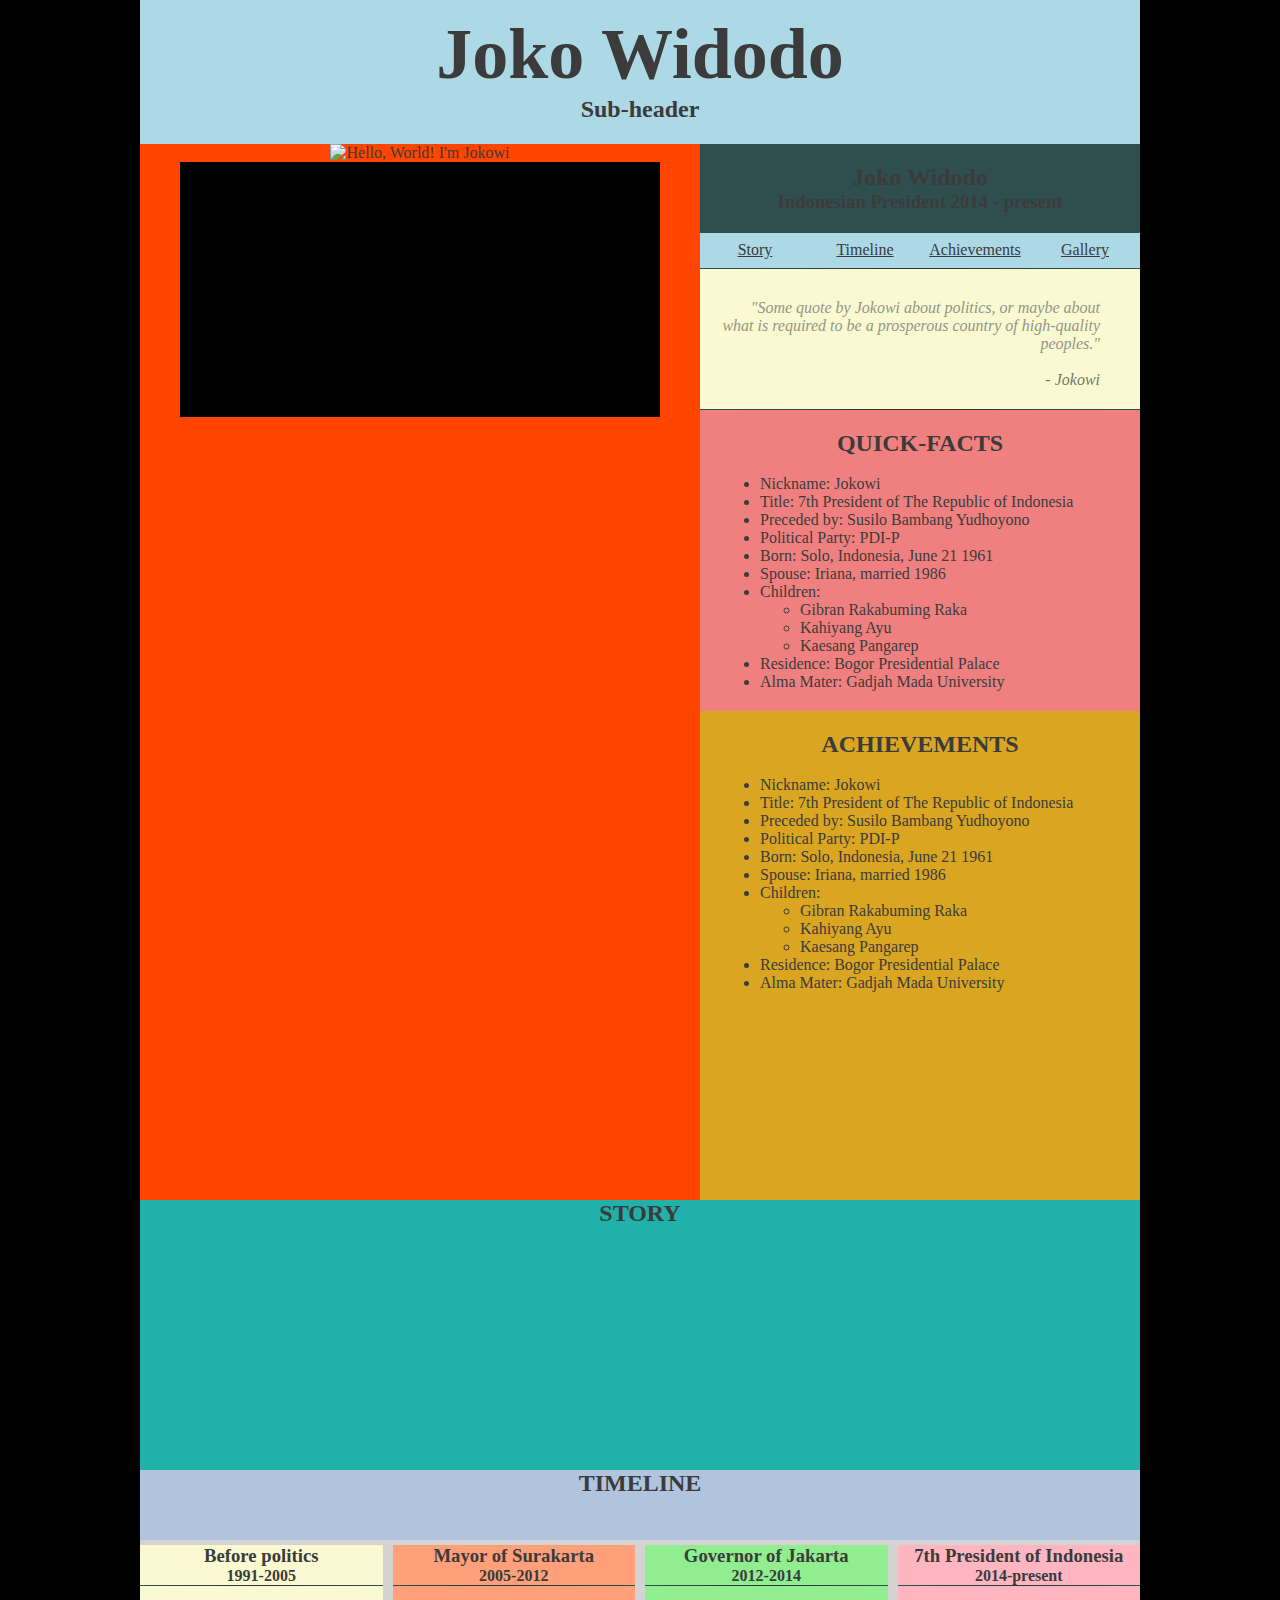
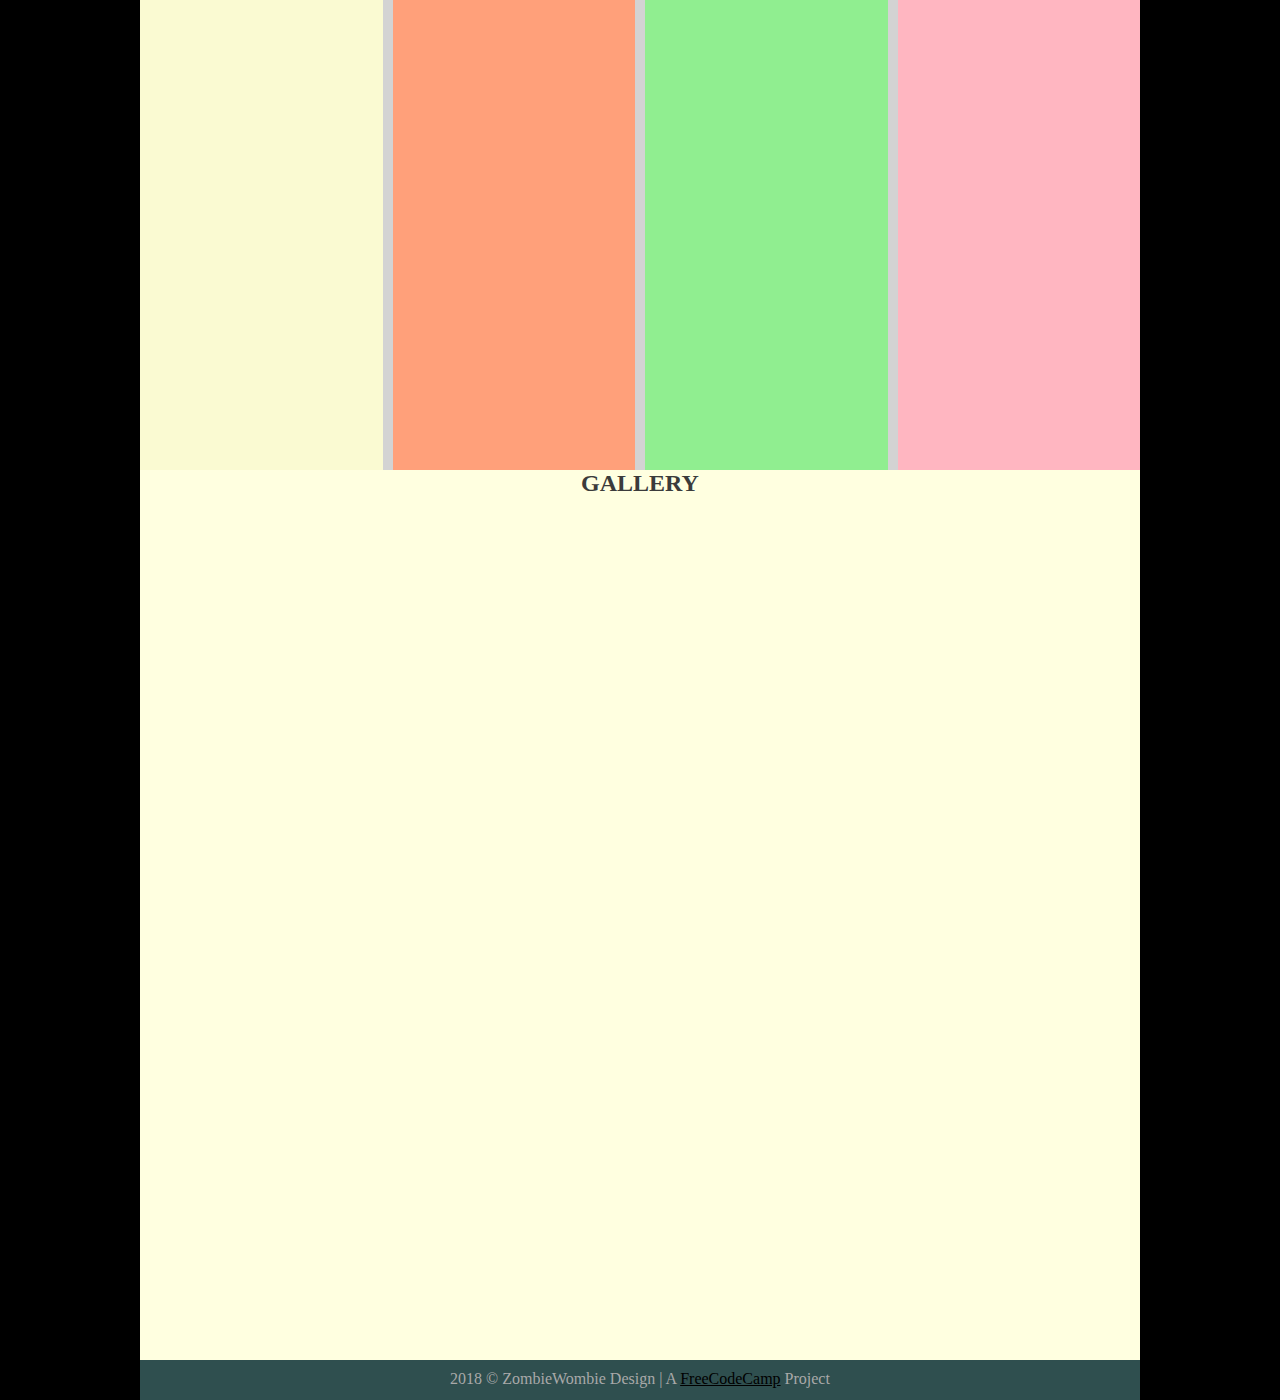
==== Online Courses - Projects/FCC/Responsive Web Design Projects/Project 1v2/index.html @ b4627dd1 "still can't get img to be responsive" ====
<!DOCTYPE html>
<html lang="en">
<head>
	<meta charset="utf-8" />
    <!--<meta http-equiv="X-UA-Compatible" content="IE=edge">-->
    <title>Joko Widodo - Tribute Page</title>
    <meta name="viewport" content="width=device-width, initial-scale=1">
    <link rel="stylesheet" type="text/css" media="screen" href="style.css" />

    <!--This code autorefreshes page-->
    <meta http-equiv="refresh" content="5">
    <!--delete/comment code before publishing-->

</head>
<body>
    <div class="pagewrapper">
		<section class="pagetop">
			<header>
				<h1 class="center">Joko Widodo</h1>
				<h2 class="center">Sub-header</h2>
			</header>
			<div class="portrait-block">
				<div class="imgdiv">
					
					<img id="image" src="https://timedotcom.files.wordpress.com/2000/04/joko-widodo-time-100-2015-leaders.jpg?quality=85&w=814" title="Hello, World! I'm Jokowi">
					
					<!-- or alternate image: 

					<img id="image" src="https://timedotcom.files.wordpress.com/2014/10/hk_z1500_jokocvr.jpg?quality=85" title="Hello, World, I'm Jokowi" width="550px">-->
				</div>
				<div class="imgcaption">
				</div>
			</div>
			<aside>
				<div class="sidebar-title">
					<h2 class="center">Joko Widodo</h2>
					<h3 class="center">Indonesian President 2014 - present</h3>
				</div>
				<nav>
					<div class="navbutton"><a href="#story">Story</a></div>
					<div class="navbutton"><a href="#timeline">Timeline</a></div>
					<div class="navbutton"><a href="#achievements">Achievements</a></div>
					<div class="navbutton"><a href="#gallery">Gallery</a></div>
				</nav>
				<div class="quote">
					<hr class="style-one">
                	<blockquote>"Some quote by Jokowi about politics, or maybe about what is required to be a prosperous country of high-quality peoples."<br><br><p>- Jokowi</p> 
                	</blockquote>
                	<hr class="style-one">
				</div>
				<div id="quick-facts">
					<h2 class="center">QUICK-FACTS</h2><br>
					<ul>
						<li>Nickname: Jokowi</li>
						<li>Title: 7th President of The Republic of Indonesia</li>
						<li>Preceded by: Susilo Bambang Yudhoyono</li>
						<li>Political Party: PDI-P</li>
						<li>Born: Solo, Indonesia, June 21 1961</li>
						<li>Spouse: Iriana, married 1986</li>
						<li>Children: 
							<ul>
								<li>Gibran Rakabuming Raka</li>
								<li>Kahiyang Ayu</li>
								<li>Kaesang Pangarep</li>
							</ul></li>
						<li>Residence: Bogor Presidential Palace</li>
						<li>Alma Mater: Gadjah Mada University</li>
					</ul>
				</div>
				<div class="achievements" id="achievements">
					<h2 class="center">ACHIEVEMENTS</h2><br>
					<ul>
						<li>Nickname: Jokowi</li>
						<li>Title: 7th President of The Republic of Indonesia</li>
						<li>Preceded by: Susilo Bambang Yudhoyono</li>
						<li>Political Party: PDI-P</li>
						<li>Born: Solo, Indonesia, June 21 1961</li>
						<li>Spouse: Iriana, married 1986</li>
						<li>Children: 
							<ul>
								<li>Gibran Rakabuming Raka</li>
								<li>Kahiyang Ayu</li>
								<li>Kaesang Pangarep</li>
							</ul></li>
						<li>Residence: Bogor Presidential Palace</li>
						<li>Alma Mater: Gadjah Mada University</li>
				</div>
			</aside>
		</section>
		<section class="pagebottom">
			<article id="story" class="story">
				<h2 class="center">STORY</h2>
				<h3></h3>
			</article>
			<div class="timelineblock" id="timeline">
				<div class="timeline-head">
					<h2 class="center">TIMELINE</h2>
				</div>
				<div class="timeline-column" id="timeline1">
					<h3 class="center">Before politics</h3>
					<h4 class="center">1991-2005</h4>
					<hr class="style-one">
				</div>
				<div class="timeline-column" id="timeline2">
					<h3 class="center">Mayor of Surakarta</h3>
					<h4 class="center">2005-2012</h4>
					<hr class="style-one">
				</div>
				<div class="timeline-column" id="timeline3">
					<h3 class="center">Governor of Jakarta</h3>
					<h4 class="center">2012-2014</h4>
					<hr class="style-one">
				</div>
				<div class="timeline-column" id="timeline4">
					<h3 class="center">7th President of Indonesia</h3>
					<h4 class="center">2014-present</h4>
					<hr class="style-one">
				</div>
			</div>
			<article id="gallery">
				<H2 class="center">GALLERY</H2>
			</article>
			<footer>
                <span id="footer">2018 &copy ZombieWombie Design | A <a href="https://www.freecodecamp.org/" target="_blank">FreeCodeCamp</a> Project</span>
			</footer>
		</section>
    </div>  
</body>
</html>
---- Online Courses - Projects/FCC/Responsive Web Design Projects/Project 1v2/style.css ----
* {
    margin: 0px;    
    color: rgb(59, 59, 59);
    box-sizing: border-box;
}
body {
    background-color: black;
    padding: 0px;
	display: flex;
	justify-content: center;
	align-items: stretch;
	align-content: stretch;
	flex-wrap: wrap;
}
.pagewrapper {
	background-color: lightsteelblue;
	width: 1000px;
	height: 3000px;
	display: flex;
	flex-direction: column;
	flex-wrap: wrap;
	align-items: stretch;
	align-content: stretch;
	justify-content: space-between;
}
.pagetop {
	background-color: lightgray;
	width: 100%;
	height: 1000px;
	order: 1;
	flex: 1 1 30%;
	display: grid;
	grid-template-columns: 3fr 2fr;
	grid-template-rows: 12% auto;
	grid-template-areas: 
		"header header"
		"portrait aside";		
}
header {
	background-color: lightblue;
	grid-area: header;
	text-align: center;
	padding: 13px;
}
.portrait-block {
	background-color: orangered;
	grid-area: portrait;
	display: flex;
	flex-direction: column;
	justify-content: flex-start;
	align-items: center;
}
.imgdiv img {
	margin: 0px auto;
	height: auto;
	max-width: 480px;
	display: block;
}
.imgcaption {
	background-color: black;
	width: 480px;
	height: 255px;
}
/*ASIDE*/
aside {
	background-color: darkslateblue;
	grid-area: aside;
	display: flex;
	flex-direction: column;
	justify-content: flex-start;
	align-items: center;
}
.sidebar-title {
	background-color: darkslategray;
	order: 1;
	flex: 1 1 1%;
	width: 100%;
	text-align: center;
	padding: 20px;
}
nav {
	background-color: lightslategray;
	order: 2;
	flex: auto 1 1px;
	width: 100%;
	display: flex;
	align-items: center;
	justify-content: space-evenly;
}
.navbutton {
	background-color: lightblue;
	width: 110px;
	height: 35px;
	padding: 8px;
	text-align: center;
}
.quote {
	background-color: lightgoldenrodyellow;
	order: 3;
	flex: 1 1 10%;
	width: 100%;
}
hr.style-one {
  border: 0;
  height: 1px;
  background: #333;
  background-image: -webkit-linear-gradient(
    left,
    darkslategray,
    #333,
    darkslategray
  );
  background-image: -moz-linear-gradient(
    left,
    darkslategray,
    #333,
    darkslategray
  );
  background-image: -ms-linear-gradient(
    left,
    darkslategray,
    #333,
    darkslategray
  );
  background-image: -o-linear-gradient(
    left,
    darkslategray,
    #333,
    darkslategray
  );
}
blockquote {
	font-style: italic;
  	color: dimgray;
  	border-left: 0px solid darkslategray;
  	quotes: "\201C""\201D""\2018""\2019";
  	text-align: right;
  	opacity: 0.7;
	padding: 30px 40px 20px 20px
}
#quick-facts {
	background-color: lightcoral;
	order: 4;
	flex: 1 1 20%;
	width: 100%;
	padding: 20px;
}
#achievements {
	background-color: goldenrod;
	order: 5;
	flex: 1 1 60%;
	width: 100%;
	padding: 20px;
}

/* BOTTOM HALF OF PAGE*/

/* IF CONTAINER IS FLEX 
.pagebottom {
	background-color: transparent;
	width: 100%;
	order: 2;
	flex: 1 1 50%;
	display: flex;
	flex-direction: column;
	flex-wrap: wrap;
	align-items: stretch;
	align-content: stretch;
	justify-content: space-between;
}
*/

/* IF CONTAINER IS GRID */

.pagebottom {
	background-color: lightyellow;
	width: 100%;
	order: 2;
	flex: 1 1 50%;
	display: grid;
	grid-template-columns: 1fr;
	grid-template-rows: 15% 600px auto 40px;
	justify-content: stretch;
	align-content: stretch;
}

article.story {
	background-color: lightseagreen;

}
.timelineblock {
	background-color: lightgray;
	display: grid;
	grid-template-columns: 1fr 1fr 1fr 1fr;
	grid-template-rows: 70px 4fr;
	grid-template-areas: 
		"head head head head"
		"column column column column";
	grid-gap: 5px 10px;
	justify-content: space-evenly;

}
.timeline-head {
	grid-area: head;
	background-color: lightsteelblue;
}
.timeline-column {
	overflow: scroll;
	display: flex;
	flex-direction: column;
	justify-content: flex-start;
	align-content: center;
}
#timeline1 {
	background-color: lightgoldenrodyellow;
}
#timeline2 {
	background-color: lightsalmon;
}
#timeline3 {
	background-color: lightgreen;
}
#timeline4 {
	background-color: lightpink;
}
#gallery {
	background-color: transparent;
}
footer {
    width: 100%;
    background-color: darkslategray;
	text-align: center;
	padding: 10px;
}
#footer {
	color: darkgray;
}
footer a {
	color: black;
}
.center {
	text-align: center;
	font-weight: bold;
}
h1 {
	font-size: 72px;
}
ul {
}
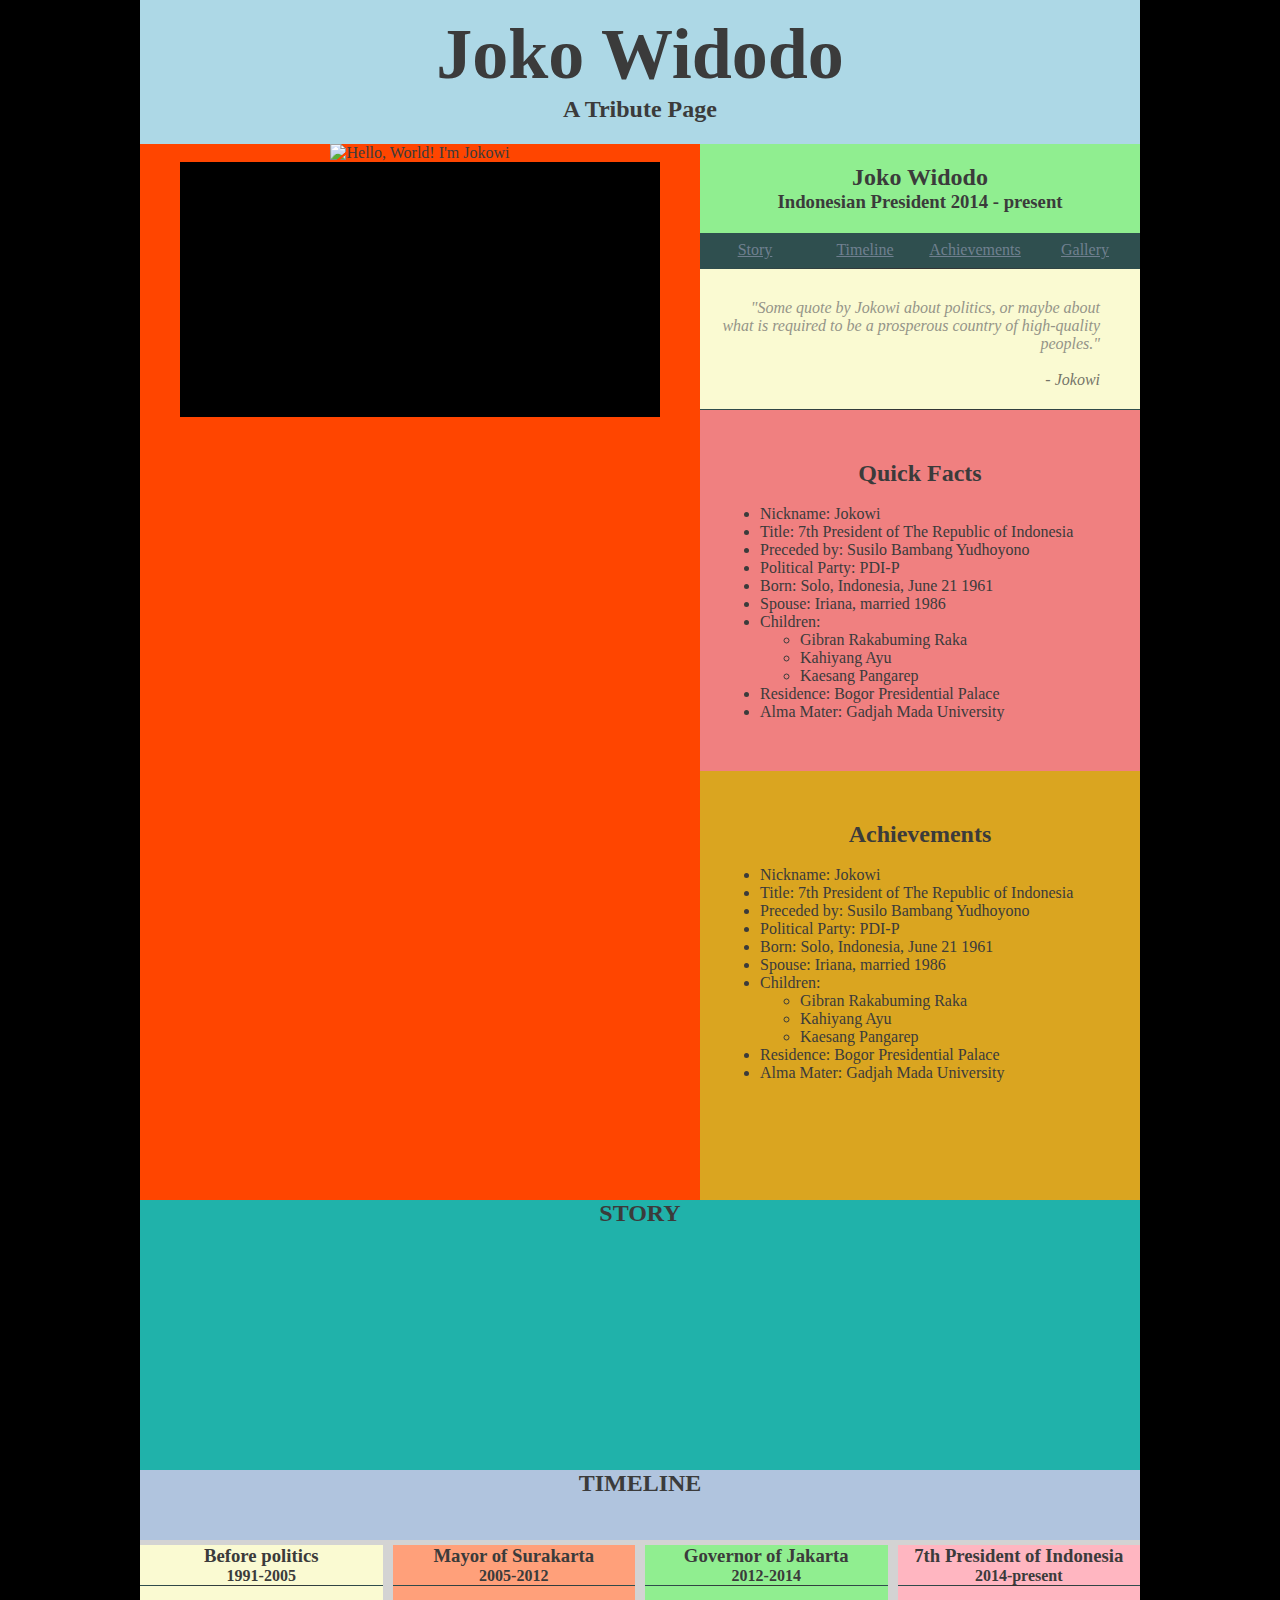
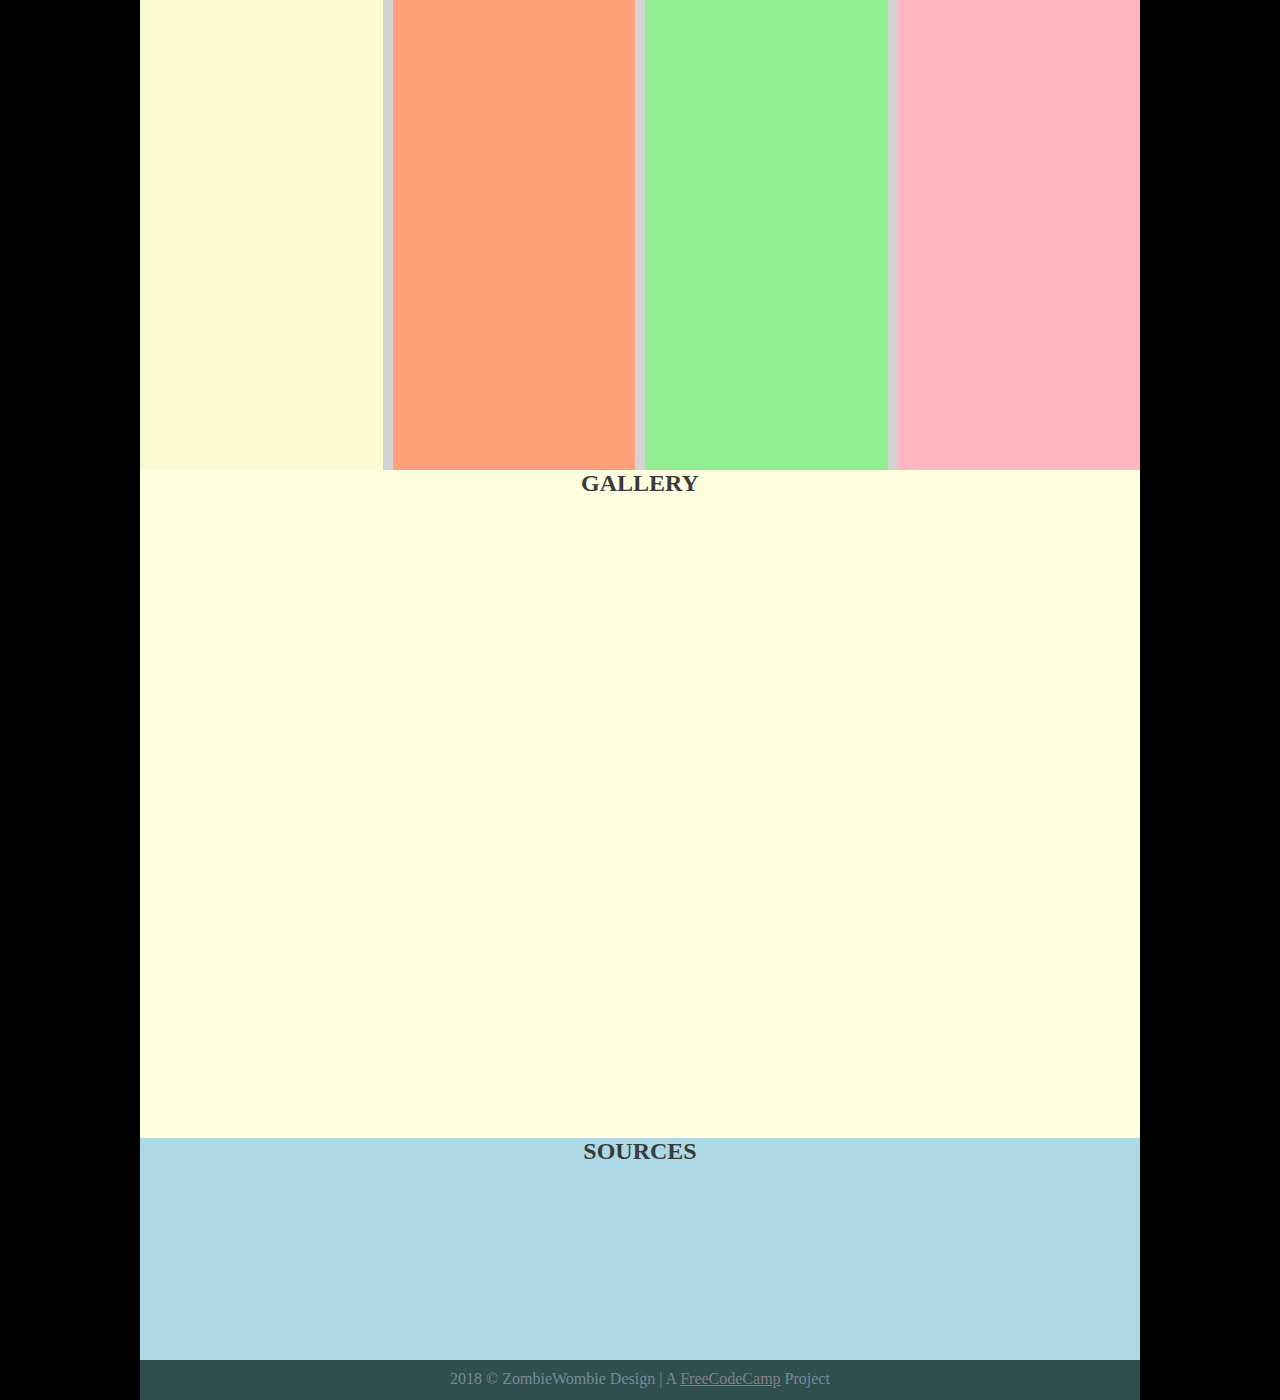
==== commit eb4dc02e: "created .sidebar-blocks class to streamline style codes for ind. blocks" ====
--- a/Online Courses - Projects/FCC/Responsive Web Design Projects/Project 1v2/index.html
+++ b/Online Courses - Projects/FCC/Responsive Web Design Projects/Project 1v2/index.html
@@ -17,7 +17,7 @@
 		<section class="pagetop">
 			<header>
 				<h1 class="center">Joko Widodo</h1>
-				<h2 class="center">Sub-header</h2>
+				<h2 class="center">A Tribute Page</h2>
 			</header>
 			<div class="portrait-block">
 				<div class="imgdiv">
@@ -32,24 +32,24 @@
 				</div>
 			</div>
 			<aside>
-				<div class="sidebar-title">
+				<div class="sidebar-title sidebar-blocks">
 					<h2 class="center">Joko Widodo</h2>
 					<h3 class="center">Indonesian President 2014 - present</h3>
 				</div>
-				<nav>
+				<nav class="sidebar-blocks">
 					<div class="navbutton"><a href="#story">Story</a></div>
 					<div class="navbutton"><a href="#timeline">Timeline</a></div>
 					<div class="navbutton"><a href="#achievements">Achievements</a></div>
 					<div class="navbutton"><a href="#gallery">Gallery</a></div>
 				</nav>
-				<div class="quote">
+				<div class="quote sidebar-blocks">
 					<hr class="style-one">
                 	<blockquote>"Some quote by Jokowi about politics, or maybe about what is required to be a prosperous country of high-quality peoples."<br><br><p>- Jokowi</p> 
                 	</blockquote>
                 	<hr class="style-one">
 				</div>
-				<div id="quick-facts">
-					<h2 class="center">QUICK-FACTS</h2><br>
+				<div id="quick-facts" class="sidebar-blocks">
+					<h2 class="center">Quick Facts</h2><br>
 					<ul>
 						<li>Nickname: Jokowi</li>
 						<li>Title: 7th President of The Republic of Indonesia</li>
@@ -67,8 +67,8 @@
 						<li>Alma Mater: Gadjah Mada University</li>
 					</ul>
 				</div>
-				<div class="achievements" id="achievements">
-					<h2 class="center">ACHIEVEMENTS</h2><br>
+				<div class="sidebar-blocks" id="achievements">
+					<h2 class="center">Achievements</h2><br>
 					<ul>
 						<li>Nickname: Jokowi</li>
 						<li>Title: 7th President of The Republic of Indonesia</li>
@@ -118,8 +118,11 @@
 				</div>
 			</div>
 			<article id="gallery">
-				<H2 class="center">GALLERY</H2>
+				<h2 class="center">GALLERY</h2>
 			</article>
+			<div class="sources">
+				<h2 class="center">SOURCES</h2>
+			</div>
 			<footer>
                 <span id="footer">2018 &copy ZombieWombie Design | A <a href="https://www.freecodecamp.org/" target="_blank">FreeCodeCamp</a> Project</span>
 			</footer>
--- a/Online Courses - Projects/FCC/Responsive Web Design Projects/Project 1v2/style.css
+++ b/Online Courses - Projects/FCC/Responsive Web Design Projects/Project 1v2/style.css
@@ -11,6 +11,7 @@
 	align-items: stretch;
 	align-content: stretch;
 	flex-wrap: wrap;
+	font-family: Georgia, 'Times New Roman', Helvetica;
 }
 .pagewrapper {
 	background-color: lightsteelblue;
@@ -71,34 +72,42 @@
 	align-items: center;
 }
 .sidebar-title {
-	background-color: darkslategray;
+	background-color: lightgreen;
 	order: 1;
 	flex: 1 1 1%;
 	width: 100%;
 	text-align: center;
 	padding: 20px;
+}
+.sidebar-blocks {
+	width: 100%;
+	justify-self: stretch;
 }
 nav {
 	background-color: lightslategray;
 	order: 2;
 	flex: auto 1 1px;
-	width: 100%;
+
 	display: flex;
 	align-items: center;
 	justify-content: space-evenly;
 }
 .navbutton {
-	background-color: lightblue;
+	background-color: darkslategray;
 	width: 110px;
 	height: 35px;
 	padding: 8px;
 	text-align: center;
+	
+}
+nav a {
+	color: slategray;
+	font-family: ;
 }
 .quote {
 	background-color: lightgoldenrodyellow;
 	order: 3;
 	flex: 1 1 10%;
-	width: 100%;
 }
 hr.style-one {
   border: 0;
@@ -141,16 +150,16 @@
 #quick-facts {
 	background-color: lightcoral;
 	order: 4;
-	flex: 1 1 20%;
-	width: 100%;
-	padding: 20px;
+	flex: 1 1 30%;
+	
+	padding: 50px 20px;
 }
 #achievements {
 	background-color: goldenrod;
 	order: 5;
 	flex: 1 1 60%;
-	width: 100%;
-	padding: 20px;
+	
+	padding: 50px 20px;
 }
 
 /* BOTTOM HALF OF PAGE*/
@@ -179,17 +188,24 @@
 	flex: 1 1 50%;
 	display: grid;
 	grid-template-columns: 1fr;
-	grid-template-rows: 15% 600px auto 40px;
+	grid-template-rows: 15% 600px 3fr 1fr 40px;
+	grid-template-areas: 
+		"story"
+		"timelineblock"
+		"gallery"
+		"sources"
+		"footer";
 	justify-content: stretch;
 	align-content: stretch;
 }
 
 article.story {
 	background-color: lightseagreen;
-
+	grid-area: story;
 }
 .timelineblock {
 	background-color: lightgray;
+	grid-area: timelineblock;
 	display: grid;
 	grid-template-columns: 1fr 1fr 1fr 1fr;
 	grid-template-rows: 70px 4fr;
@@ -223,21 +239,31 @@
 #timeline4 {
 	background-color: lightpink;
 }
+
 #gallery {
 	background-color: transparent;
-}
+	grid-area: gallery;
+}
+.sources {
+	background-color: lightblue;
+	grid-area: sources;
+}
+
 footer {
     width: 100%;
-    background-color: darkslategray;
+	background-color: darkslategray;
+	grid-area: footer;
+	color: black;
 	text-align: center;
 	padding: 10px;
 }
-#footer {
-	color: darkgray;
-}
 footer a {
-	color: black;
-}
+	color: grey;
+}
+footer span {
+	color: lightslategray;
+}
+/*FONT STYLING*/
 .center {
 	text-align: center;
 	font-weight: bold;
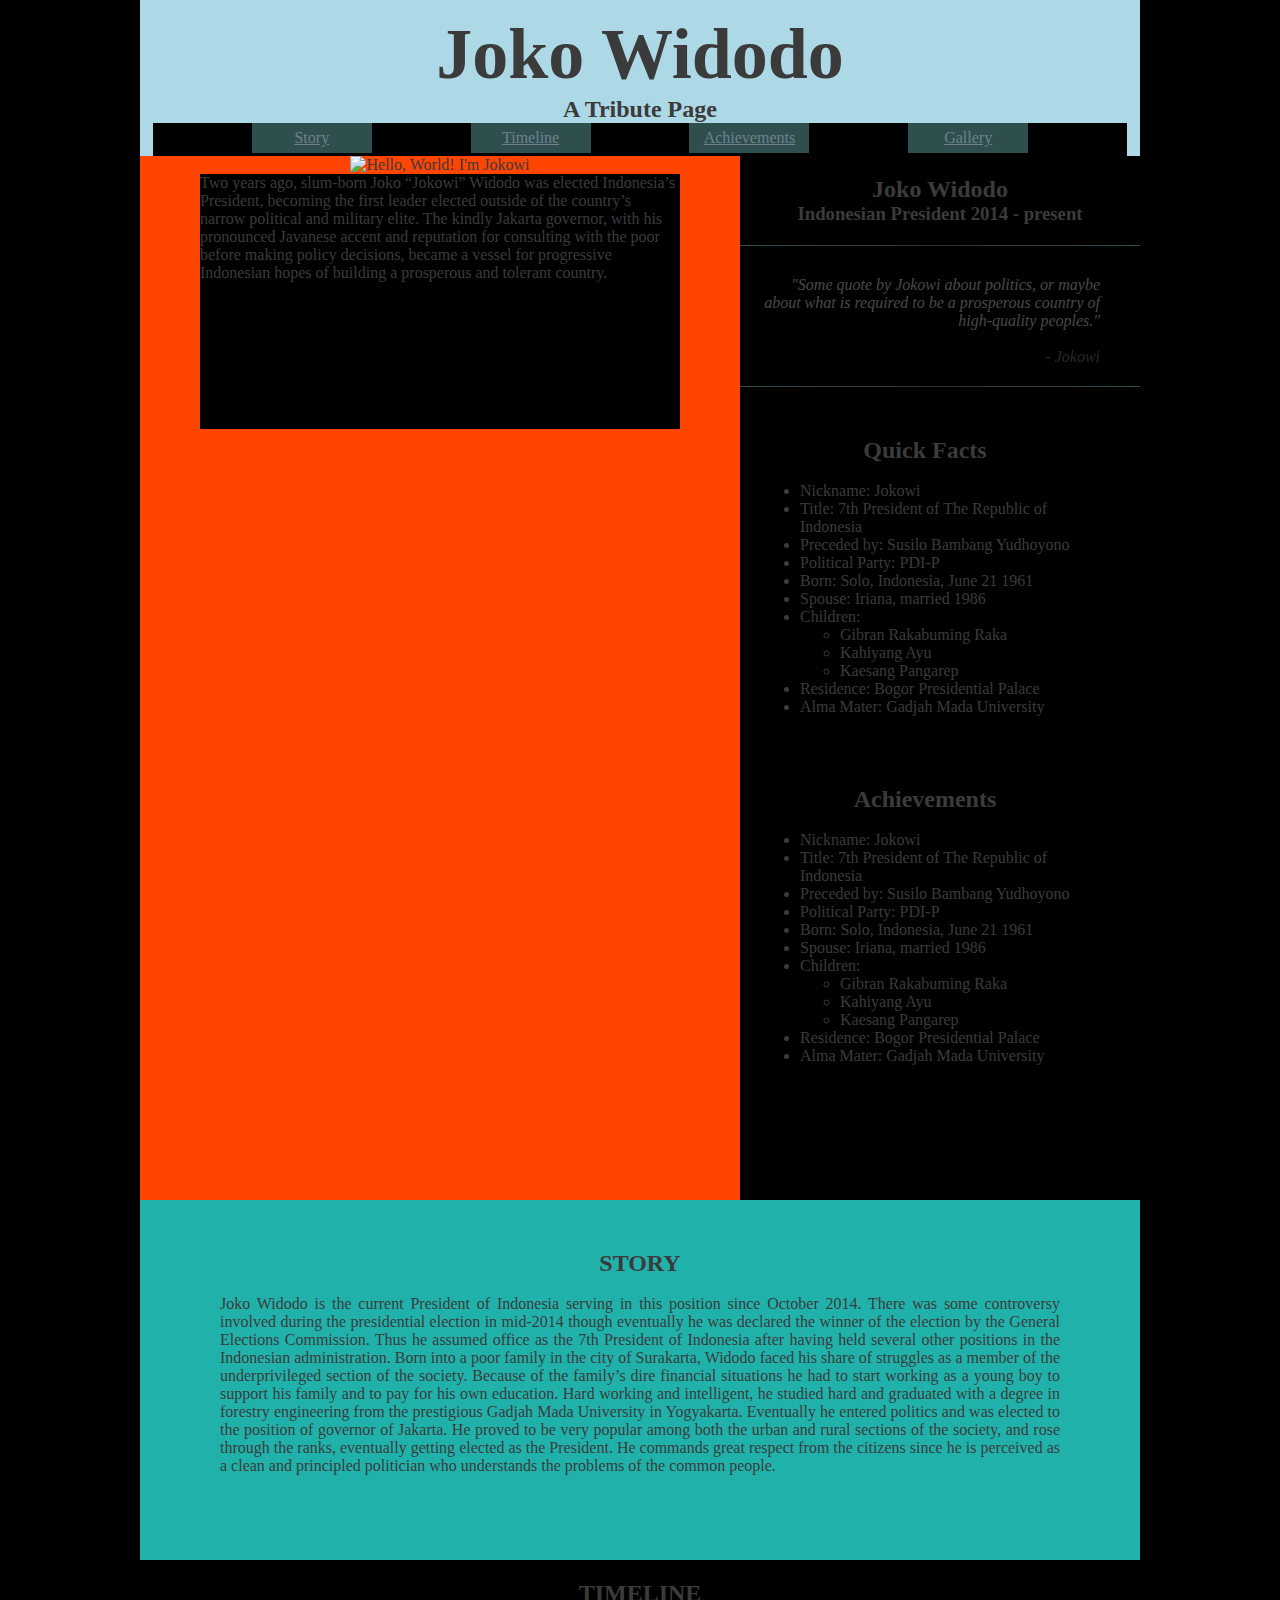
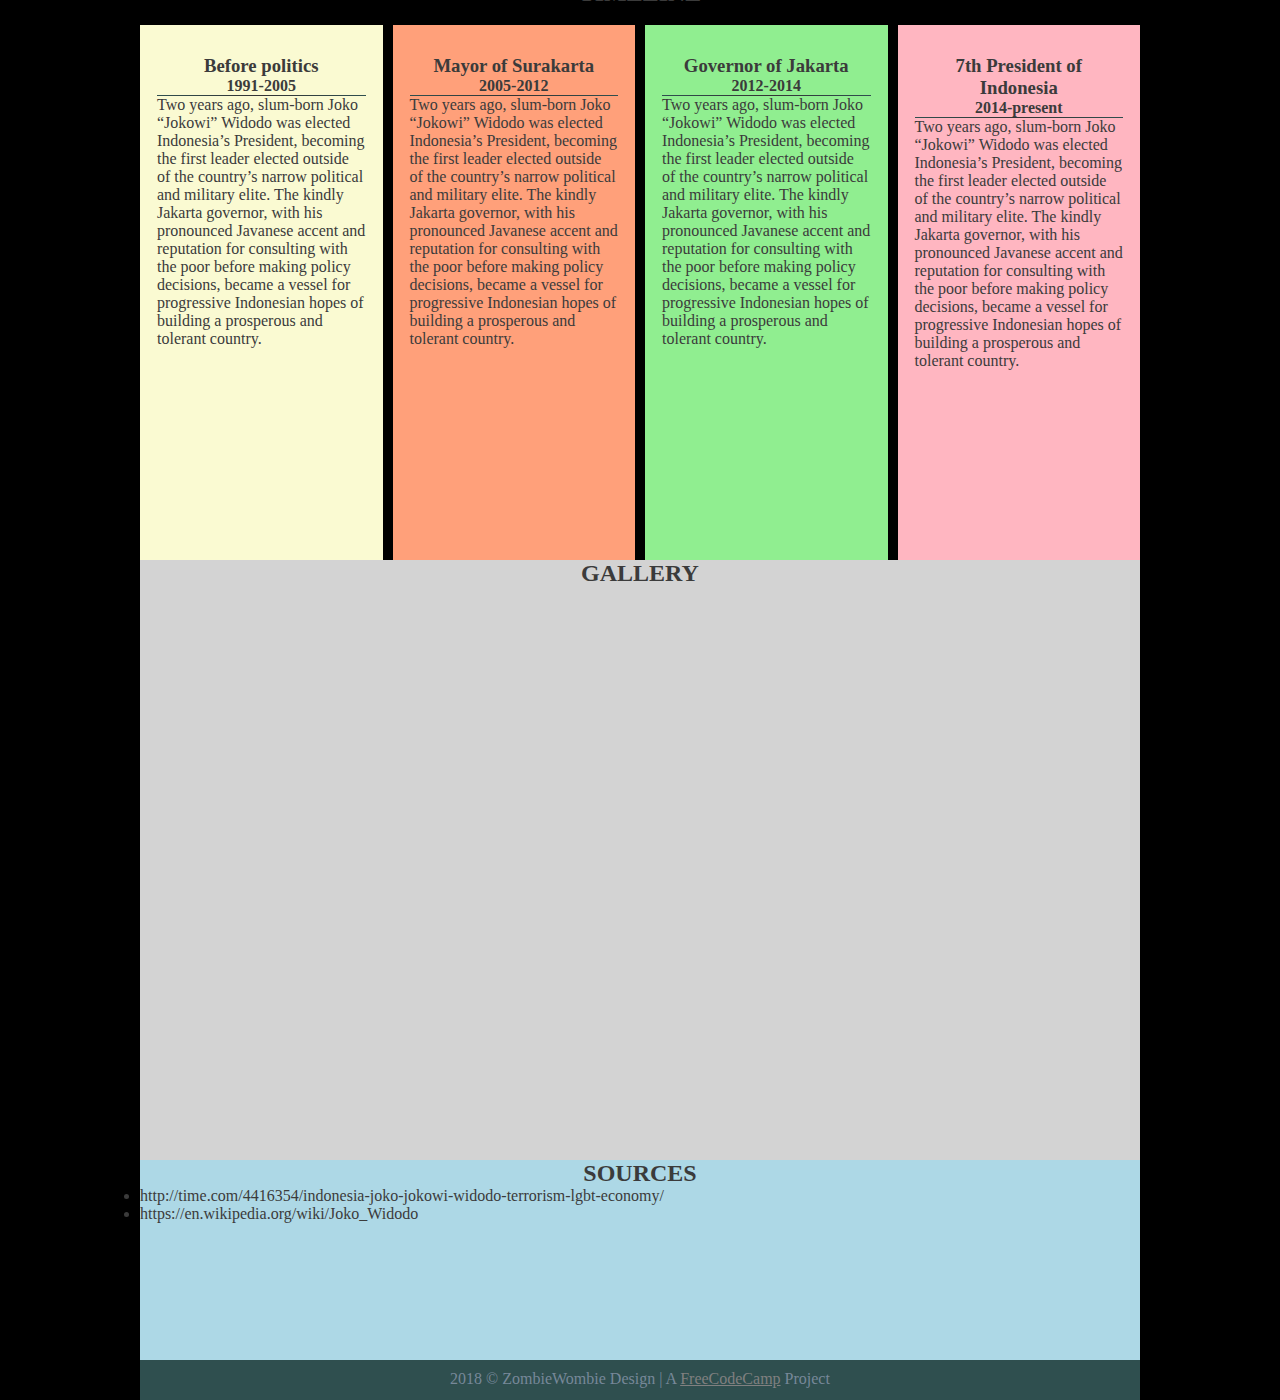
==== commit c4a8b06a: "moved navbar to top" ====
--- a/Online Courses - Projects/FCC/Responsive Web Design Projects/Project 1v2/index.html
+++ b/Online Courses - Projects/FCC/Responsive Web Design Projects/Project 1v2/index.html
@@ -18,6 +18,12 @@
 			<header>
 				<h1 class="center">Joko Widodo</h1>
 				<h2 class="center">A Tribute Page</h2>
+				<nav class="sidebar-blocks">
+					<div class="navbutton"><a href="#story">Story</a></div>
+					<div class="navbutton"><a href="#timeline">Timeline</a></div>
+					<div class="navbutton"><a href="#achievements">Achievements</a></div>
+					<div class="navbutton"><a href="#gallery">Gallery</a></div>
+				</nav>
 			</header>
 			<div class="portrait-block">
 				<div class="imgdiv">
@@ -29,6 +35,7 @@
 					<img id="image" src="https://timedotcom.files.wordpress.com/2014/10/hk_z1500_jokocvr.jpg?quality=85" title="Hello, World, I'm Jokowi" width="550px">-->
 				</div>
 				<div class="imgcaption">
+					<p>Two years ago, slum-born Joko “Jokowi” Widodo was elected Indonesia’s President, becoming the first leader elected outside of the country’s narrow political and military elite. The kindly Jakarta governor, with his pronounced Javanese accent and reputation for consulting with the poor before making policy decisions, became a vessel for progressive Indonesian hopes of building a prosperous and tolerant country.</p>
 				</div>
 			</div>
 			<aside>
@@ -36,12 +43,6 @@
 					<h2 class="center">Joko Widodo</h2>
 					<h3 class="center">Indonesian President 2014 - present</h3>
 				</div>
-				<nav class="sidebar-blocks">
-					<div class="navbutton"><a href="#story">Story</a></div>
-					<div class="navbutton"><a href="#timeline">Timeline</a></div>
-					<div class="navbutton"><a href="#achievements">Achievements</a></div>
-					<div class="navbutton"><a href="#gallery">Gallery</a></div>
-				</nav>
 				<div class="quote sidebar-blocks">
 					<hr class="style-one">
                 	<blockquote>"Some quote by Jokowi about politics, or maybe about what is required to be a prosperous country of high-quality peoples."<br><br><p>- Jokowi</p> 
@@ -88,33 +89,38 @@
 			</aside>
 		</section>
 		<section class="pagebottom">
-			<article id="story" class="story">
+			<article id="story">
 				<h2 class="center">STORY</h2>
-				<h3></h3>
+				<br>
+				<p>Joko Widodo is the current President of Indonesia serving in this position since October 2014. There was some controversy involved during the presidential election in mid-2014 though eventually he was declared the winner of the election by the General Elections Commission. Thus he assumed office as the 7th President of Indonesia after having held several other positions in the Indonesian administration. Born into a poor family in the city of Surakarta, Widodo faced his share of struggles as a member of the underprivileged section of the society. Because of the family’s dire financial situations he had to start working as a young boy to support his family and to pay for his own education. Hard working and intelligent, he studied hard and graduated with a degree in forestry engineering from the prestigious Gadjah Mada University in Yogyakarta. Eventually he entered politics and was elected to the position of governor of Jakarta. He proved to be very popular among both the urban and rural sections of the society, and rose through the ranks, eventually getting elected as the President. He commands great respect from the citizens since he is perceived as a clean and principled politician who understands the problems of the common people.</p>
 			</article>
 			<div class="timelineblock" id="timeline">
 				<div class="timeline-head">
-					<h2 class="center">TIMELINE</h2>
+					<h2 class="center blockmargins">TIMELINE</h2>
 				</div>
 				<div class="timeline-column" id="timeline1">
 					<h3 class="center">Before politics</h3>
 					<h4 class="center">1991-2005</h4>
 					<hr class="style-one">
+					<p>Two years ago, slum-born Joko “Jokowi” Widodo was elected Indonesia’s President, becoming the first leader elected outside of the country’s narrow political and military elite. The kindly Jakarta governor, with his pronounced Javanese accent and reputation for consulting with the poor before making policy decisions, became a vessel for progressive Indonesian hopes of building a prosperous and tolerant country.</p>
 				</div>
 				<div class="timeline-column" id="timeline2">
 					<h3 class="center">Mayor of Surakarta</h3>
 					<h4 class="center">2005-2012</h4>
 					<hr class="style-one">
+					<p>Two years ago, slum-born Joko “Jokowi” Widodo was elected Indonesia’s President, becoming the first leader elected outside of the country’s narrow political and military elite. The kindly Jakarta governor, with his pronounced Javanese accent and reputation for consulting with the poor before making policy decisions, became a vessel for progressive Indonesian hopes of building a prosperous and tolerant country.</p>
 				</div>
 				<div class="timeline-column" id="timeline3">
 					<h3 class="center">Governor of Jakarta</h3>
 					<h4 class="center">2012-2014</h4>
 					<hr class="style-one">
+					<p>Two years ago, slum-born Joko “Jokowi” Widodo was elected Indonesia’s President, becoming the first leader elected outside of the country’s narrow political and military elite. The kindly Jakarta governor, with his pronounced Javanese accent and reputation for consulting with the poor before making policy decisions, became a vessel for progressive Indonesian hopes of building a prosperous and tolerant country.</p>
 				</div>
 				<div class="timeline-column" id="timeline4">
 					<h3 class="center">7th President of Indonesia</h3>
 					<h4 class="center">2014-present</h4>
 					<hr class="style-one">
+					<p>Two years ago, slum-born Joko “Jokowi” Widodo was elected Indonesia’s President, becoming the first leader elected outside of the country’s narrow political and military elite. The kindly Jakarta governor, with his pronounced Javanese accent and reputation for consulting with the poor before making policy decisions, became a vessel for progressive Indonesian hopes of building a prosperous and tolerant country.</p>
 				</div>
 			</div>
 			<article id="gallery">
@@ -122,6 +128,8 @@
 			</article>
 			<div class="sources">
 				<h2 class="center">SOURCES</h2>
+				<li>http://time.com/4416354/indonesia-joko-jokowi-widodo-terrorism-lgbt-economy/</li>
+				<li>https://en.wikipedia.org/wiki/Joko_Widodo</li>
 			</div>
 			<footer>
                 <span id="footer">2018 &copy ZombieWombie Design | A <a href="https://www.freecodecamp.org/" target="_blank">FreeCodeCamp</a> Project</span>
--- a/Online Courses - Projects/FCC/Responsive Web Design Projects/Project 1v2/style.css
+++ b/Online Courses - Projects/FCC/Responsive Web Design Projects/Project 1v2/style.css
@@ -32,7 +32,7 @@
 	flex: 1 1 30%;
 	display: grid;
 	grid-template-columns: 3fr 2fr;
-	grid-template-rows: 12% auto;
+	grid-template-rows: 13% auto;
 	grid-template-areas: 
 		"header header"
 		"portrait aside";		
@@ -68,13 +68,13 @@
 	grid-area: aside;
 	display: flex;
 	flex-direction: column;
-	justify-content: flex-start;
+	justify-content: space-between;
 	align-items: center;
 }
 .sidebar-title {
-	background-color: lightgreen;
+	background-color: black;
 	order: 1;
-	flex: 1 1 1%;
+	flex: 0 1 1%;
 	width: 100%;
 	text-align: center;
 	padding: 20px;
@@ -82,22 +82,27 @@
 .sidebar-blocks {
 	width: 100%;
 	justify-self: stretch;
+	
 }
 nav {
-	background-color: lightslategray;
+	background-color: black;
+	padding-bottom: 50px;
 	order: 2;
 	flex: auto 1 1px;
-
 	display: flex;
 	align-items: center;
 	justify-content: space-evenly;
 }
 .navbutton {
 	background-color: darkslategray;
-	width: 110px;
-	height: 35px;
-	padding: 8px;
-	text-align: center;
+	width: 120px;
+	height: 30px;
+	padding: 0px;
+	text-align: center;
+	display: flex;
+	flex-direction: row;
+	align-items: center;
+	justify-content: center;
 	
 }
 nav a {
@@ -105,9 +110,9 @@
 	font-family: ;
 }
 .quote {
-	background-color: lightgoldenrodyellow;
+	background-color: black;
 	order: 3;
-	flex: 1 1 10%;
+	flex: 0 1 10%;
 }
 hr.style-one {
   border: 0;
@@ -148,18 +153,16 @@
 	padding: 30px 40px 20px 20px
 }
 #quick-facts {
-	background-color: lightcoral;
+	background-color: black;
 	order: 4;
-	flex: 1 1 30%;
-	
-	padding: 50px 20px;
+	flex: 0 1 30%;
+	padding: 50px 50px 20px 20px;
 }
 #achievements {
-	background-color: goldenrod;
+	background-color: black;
 	order: 5;
-	flex: 1 1 60%;
-	
-	padding: 50px 20px;
+	flex: 0 1 60%;
+	padding: 50px 50px 20px 20px;
 }
 
 /* BOTTOM HALF OF PAGE*/
@@ -182,13 +185,13 @@
 /* IF CONTAINER IS GRID */
 
 .pagebottom {
-	background-color: lightyellow;
+	background-color: lightgray;
 	width: 100%;
 	order: 2;
 	flex: 1 1 50%;
 	display: grid;
 	grid-template-columns: 1fr;
-	grid-template-rows: 15% 600px 3fr 1fr 40px;
+	grid-template-rows: 20% 600px 3fr 1fr 40px;
 	grid-template-areas: 
 		"story"
 		"timelineblock"
@@ -198,17 +201,22 @@
 	justify-content: stretch;
 	align-content: stretch;
 }
-
-article.story {
+.blockmargins {
+	padding: 20px;
+}
+
+#story {
 	background-color: lightseagreen;
 	grid-area: story;
+	text-align: justify;
+	padding: 50px 80px;
 }
 .timelineblock {
-	background-color: lightgray;
+	background-color: black;
 	grid-area: timelineblock;
 	display: grid;
 	grid-template-columns: 1fr 1fr 1fr 1fr;
-	grid-template-rows: 70px 4fr;
+	grid-template-rows: 60px 4fr;
 	grid-template-areas: 
 		"head head head head"
 		"column column column column";
@@ -218,7 +226,7 @@
 }
 .timeline-head {
 	grid-area: head;
-	background-color: lightsteelblue;
+	background-color: black;
 }
 .timeline-column {
 	overflow: scroll;
@@ -226,6 +234,7 @@
 	flex-direction: column;
 	justify-content: flex-start;
 	align-content: center;
+	padding: 30px 17px;
 }
 #timeline1 {
 	background-color: lightgoldenrodyellow;
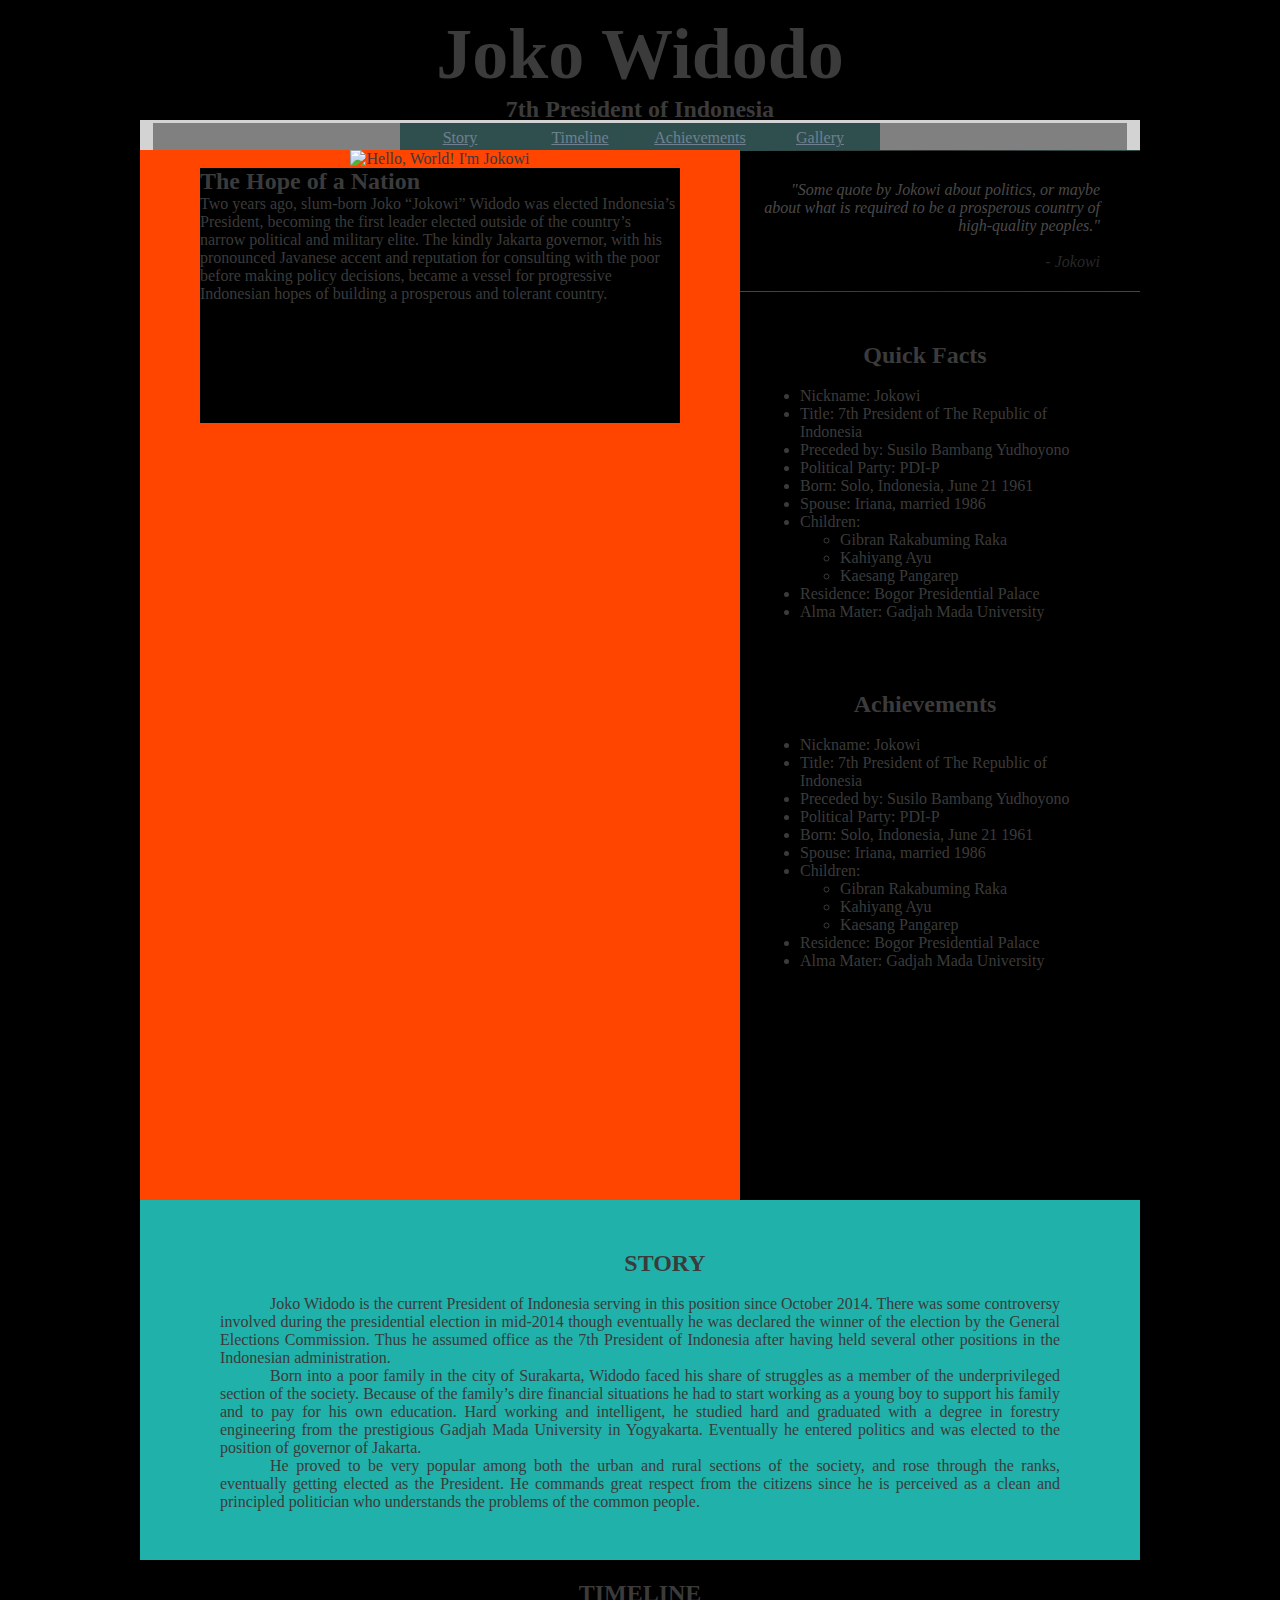
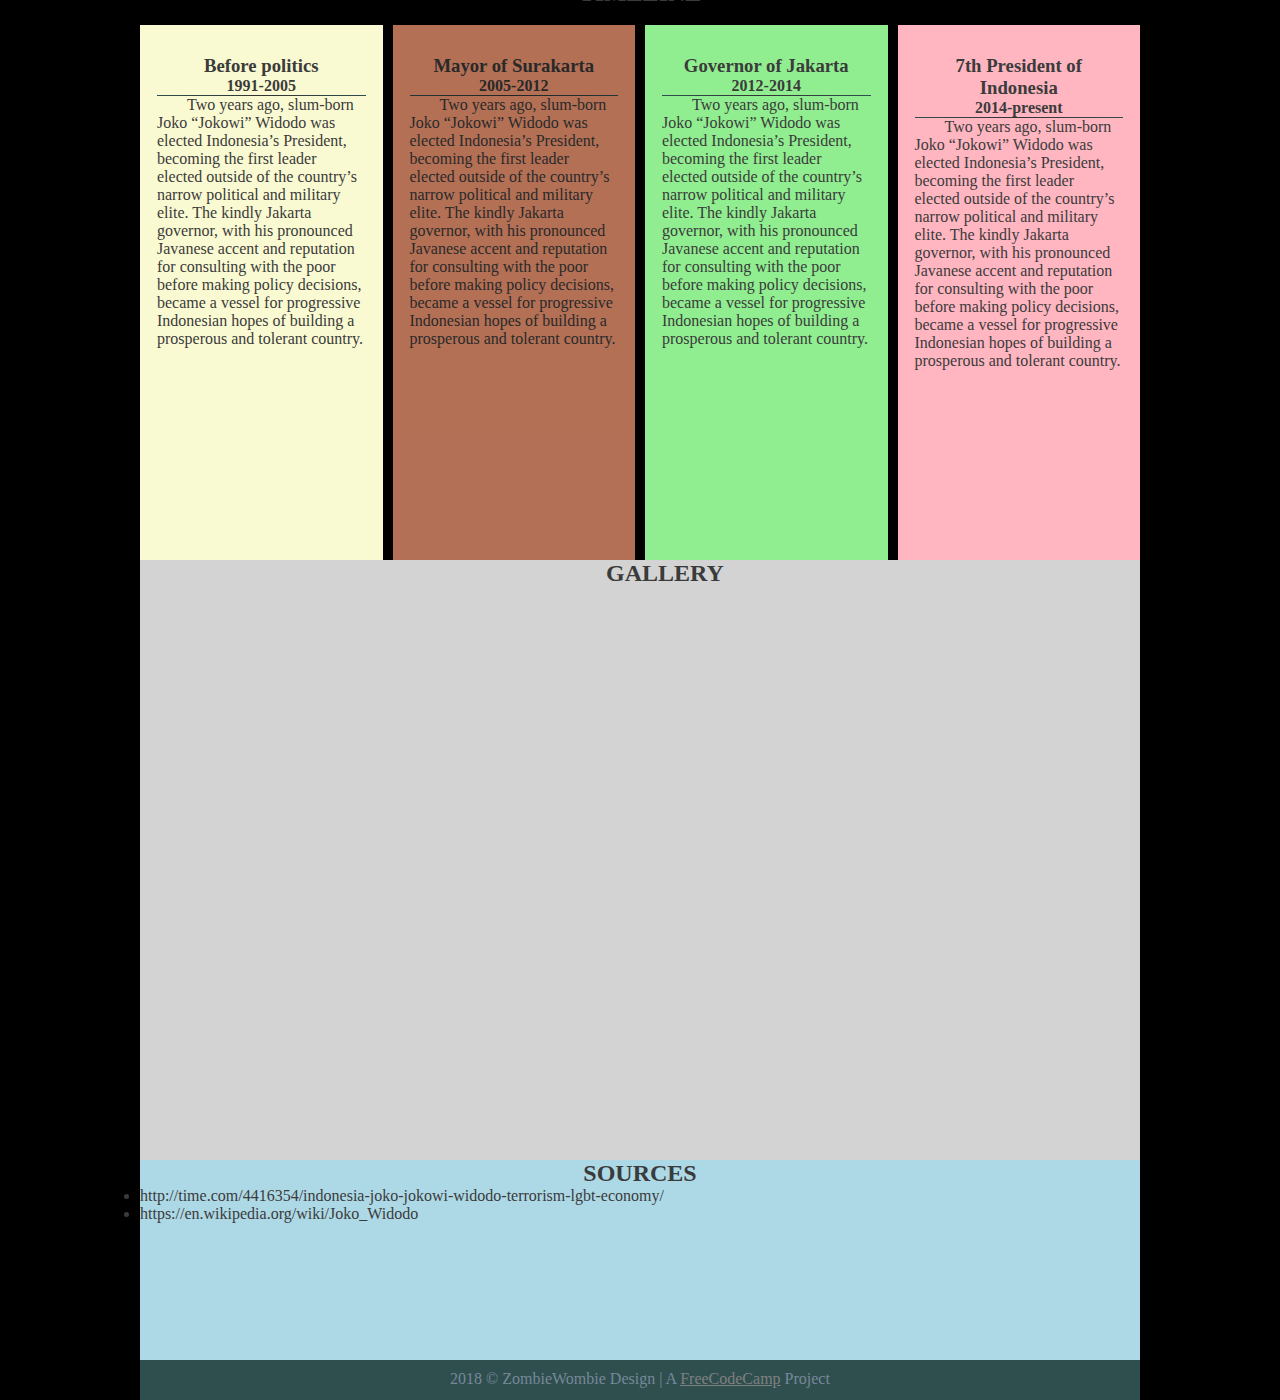
==== commit 4eac087e: "yeah" ====
--- a/Online Courses - Projects/FCC/Responsive Web Design Projects/Project 1v2/index.html
+++ b/Online Courses - Projects/FCC/Responsive Web Design Projects/Project 1v2/index.html
@@ -17,7 +17,7 @@
 		<section class="pagetop">
 			<header>
 				<h1 class="center">Joko Widodo</h1>
-				<h2 class="center">A Tribute Page</h2>
+				<h2 class="center">7th President of Indonesia</h2>
 				<nav class="sidebar-blocks">
 					<div class="navbutton"><a href="#story">Story</a></div>
 					<div class="navbutton"><a href="#timeline">Timeline</a></div>
@@ -27,7 +27,6 @@
 			</header>
 			<div class="portrait-block">
 				<div class="imgdiv">
-					
 					<img id="image" src="https://timedotcom.files.wordpress.com/2000/04/joko-widodo-time-100-2015-leaders.jpg?quality=85&w=814" title="Hello, World! I'm Jokowi">
 					
 					<!-- or alternate image: 
@@ -35,14 +34,11 @@
 					<img id="image" src="https://timedotcom.files.wordpress.com/2014/10/hk_z1500_jokocvr.jpg?quality=85" title="Hello, World, I'm Jokowi" width="550px">-->
 				</div>
 				<div class="imgcaption">
+					<h2>The Hope of a Nation</h2>
 					<p>Two years ago, slum-born Joko “Jokowi” Widodo was elected Indonesia’s President, becoming the first leader elected outside of the country’s narrow political and military elite. The kindly Jakarta governor, with his pronounced Javanese accent and reputation for consulting with the poor before making policy decisions, became a vessel for progressive Indonesian hopes of building a prosperous and tolerant country.</p>
 				</div>
 			</div>
 			<aside>
-				<div class="sidebar-title sidebar-blocks">
-					<h2 class="center">Joko Widodo</h2>
-					<h3 class="center">Indonesian President 2014 - present</h3>
-				</div>
 				<div class="quote sidebar-blocks">
 					<hr class="style-one">
                 	<blockquote>"Some quote by Jokowi about politics, or maybe about what is required to be a prosperous country of high-quality peoples."<br><br><p>- Jokowi</p> 
@@ -92,7 +88,7 @@
 			<article id="story">
 				<h2 class="center">STORY</h2>
 				<br>
-				<p>Joko Widodo is the current President of Indonesia serving in this position since October 2014. There was some controversy involved during the presidential election in mid-2014 though eventually he was declared the winner of the election by the General Elections Commission. Thus he assumed office as the 7th President of Indonesia after having held several other positions in the Indonesian administration. Born into a poor family in the city of Surakarta, Widodo faced his share of struggles as a member of the underprivileged section of the society. Because of the family’s dire financial situations he had to start working as a young boy to support his family and to pay for his own education. Hard working and intelligent, he studied hard and graduated with a degree in forestry engineering from the prestigious Gadjah Mada University in Yogyakarta. Eventually he entered politics and was elected to the position of governor of Jakarta. He proved to be very popular among both the urban and rural sections of the society, and rose through the ranks, eventually getting elected as the President. He commands great respect from the citizens since he is perceived as a clean and principled politician who understands the problems of the common people.</p>
+				<p>Joko Widodo is the current President of Indonesia serving in this position since October 2014. There was some controversy involved during the presidential election in mid-2014 though eventually he was declared the winner of the election by the General Elections Commission. Thus he assumed office as the 7th President of Indonesia after having held several other positions in the Indonesian administration.</p> <p>Born into a poor family in the city of Surakarta, Widodo faced his share of struggles as a member of the underprivileged section of the society. Because of the family’s dire financial situations he had to start working as a young boy to support his family and to pay for his own education. Hard working and intelligent, he studied hard and graduated with a degree in forestry engineering from the prestigious Gadjah Mada University in Yogyakarta. Eventually he entered politics and was elected to the position of governor of Jakarta.</p> <p>He proved to be very popular among both the urban and rural sections of the society, and rose through the ranks, eventually getting elected as the President. He commands great respect from the citizens since he is perceived as a clean and principled politician who understands the problems of the common people.</p>
 			</article>
 			<div class="timelineblock" id="timeline">
 				<div class="timeline-head">
--- a/Online Courses - Projects/FCC/Responsive Web Design Projects/Project 1v2/style.css
+++ b/Online Courses - Projects/FCC/Responsive Web Design Projects/Project 1v2/style.css
@@ -32,16 +32,45 @@
 	flex: 1 1 30%;
 	display: grid;
 	grid-template-columns: 3fr 2fr;
-	grid-template-rows: 13% auto;
+	grid-template-rows: 10% 30px auto;
 	grid-template-areas: 
 		"header header"
+		"nav nav"
 		"portrait aside";		
 }
 header {
-	background-color: lightblue;
+	background-color: black;
 	grid-area: header;
 	text-align: center;
 	padding: 13px;
+}
+nav {
+	grid-area: nav;
+	width: 100%;
+	justify-self: stretch;
+	align-content: center;
+	background-color: gray;
+	order: 2;
+	flex: auto 1 1px;
+	display: flex;
+	align-items: stretch;
+	justify-content: center;
+}
+.navbutton {
+	background-color: darkslategray;
+	width: 120px;
+	height: 30px;
+	padding: 0px;
+	text-align: center;
+	display: flex;
+	flex-direction: row;
+	align-items: center;
+	justify-content: center;
+	
+}
+nav a {
+	color: slategray;
+	font-family: ;
 }
 .portrait-block {
 	background-color: orangered;
@@ -59,8 +88,11 @@
 }
 .imgcaption {
 	background-color: black;
+	padding: 0px 0px;
 	width: 480px;
 	height: 255px;
+	display: flex;
+	flex-direction: column;
 }
 /*ASIDE*/
 aside {
@@ -68,8 +100,8 @@
 	grid-area: aside;
 	display: flex;
 	flex-direction: column;
-	justify-content: space-between;
-	align-items: center;
+	justify-content: flex-end;
+	align-items: flex-end;
 }
 .sidebar-title {
 	background-color: black;
@@ -81,33 +113,7 @@
 }
 .sidebar-blocks {
 	width: 100%;
-	justify-self: stretch;
-	
-}
-nav {
-	background-color: black;
-	padding-bottom: 50px;
-	order: 2;
-	flex: auto 1 1px;
-	display: flex;
-	align-items: center;
-	justify-content: space-evenly;
-}
-.navbutton {
-	background-color: darkslategray;
-	width: 120px;
-	height: 30px;
-	padding: 0px;
-	text-align: center;
-	display: flex;
-	flex-direction: row;
-	align-items: center;
-	justify-content: center;
-	
-}
-nav a {
-	color: slategray;
-	font-family: ;
+	justify-self: stretch;	
 }
 .quote {
 	background-color: black;
@@ -204,7 +210,9 @@
 .blockmargins {
 	padding: 20px;
 }
-
+article {
+	text-indent: 50px;
+}
 #story {
 	background-color: lightseagreen;
 	grid-area: story;
@@ -236,11 +244,15 @@
 	align-content: center;
 	padding: 30px 17px;
 }
+.timeline-column p {
+	text-indent: 30px;
+}
 #timeline1 {
 	background-color: lightgoldenrodyellow;
 }
 #timeline2 {
 	background-color: lightsalmon;
+	opacity: 0.7;
 }
 #timeline3 {
 	background-color: lightgreen;
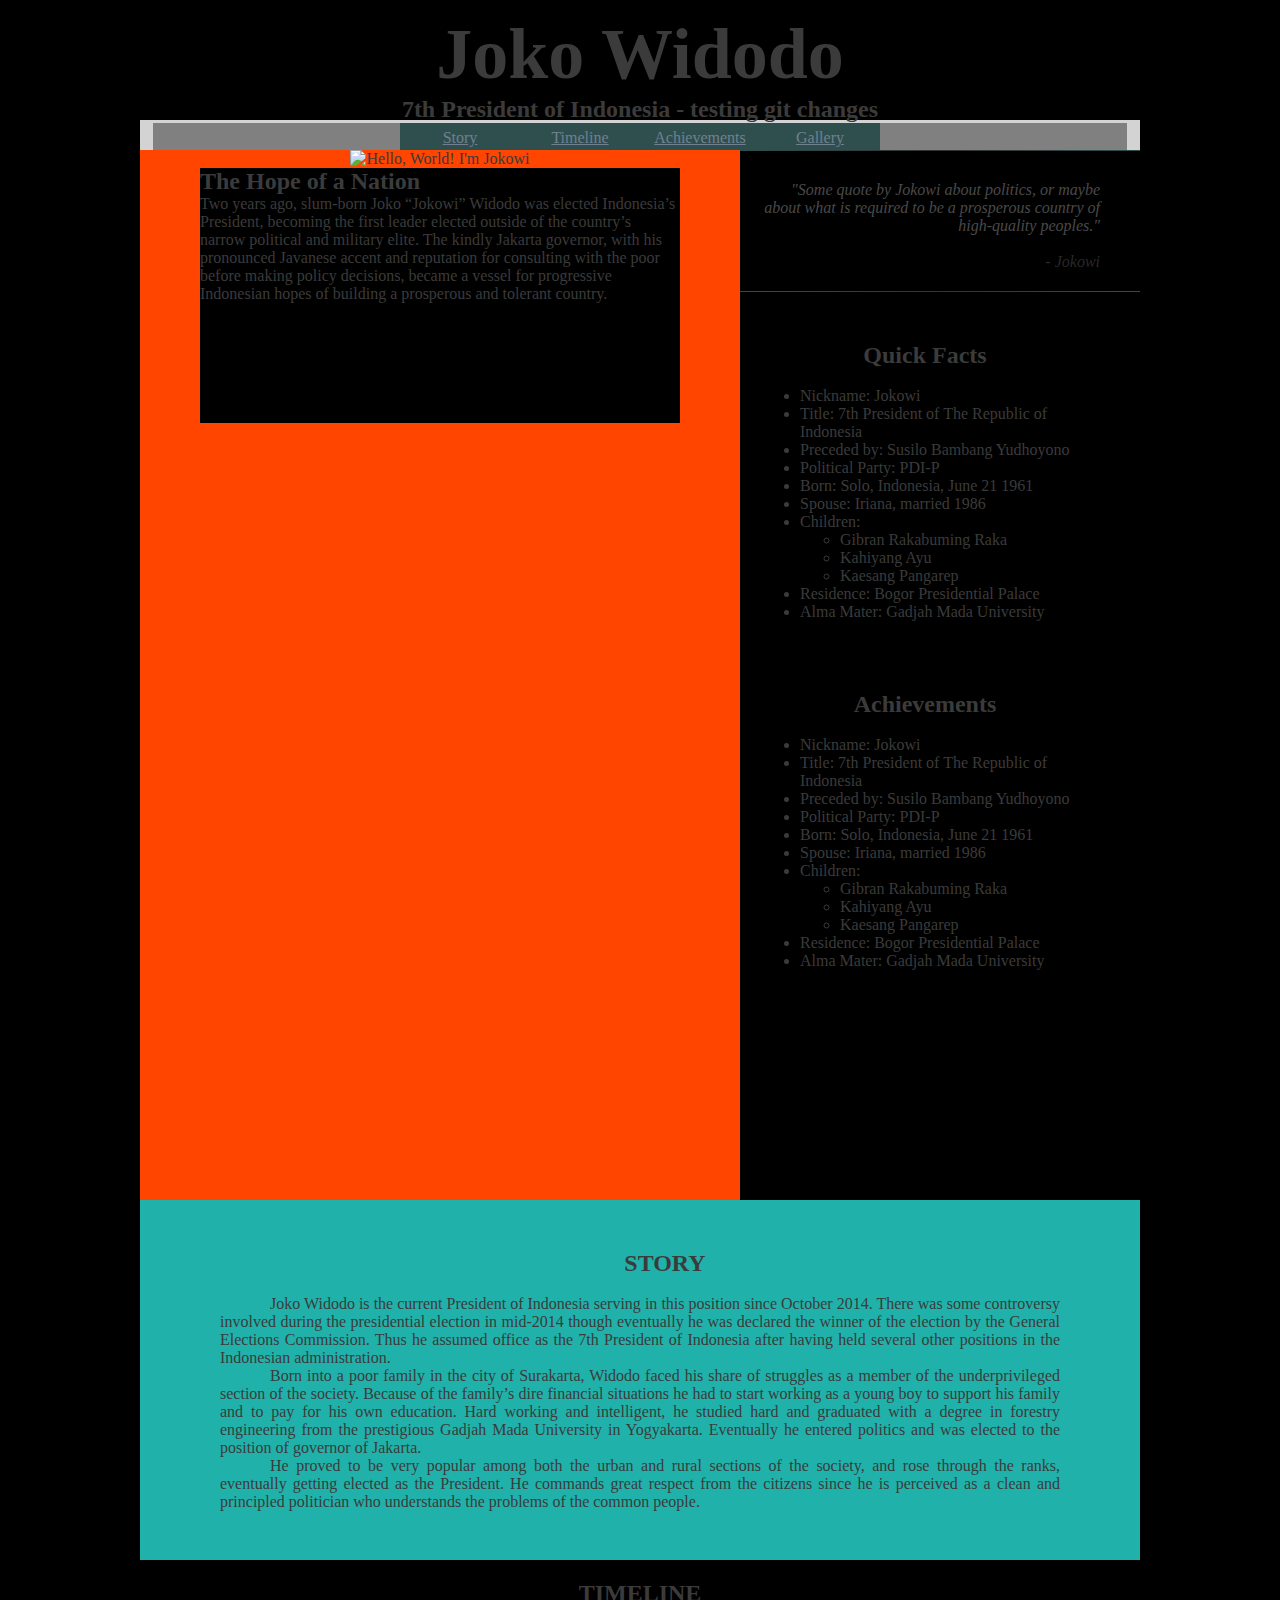
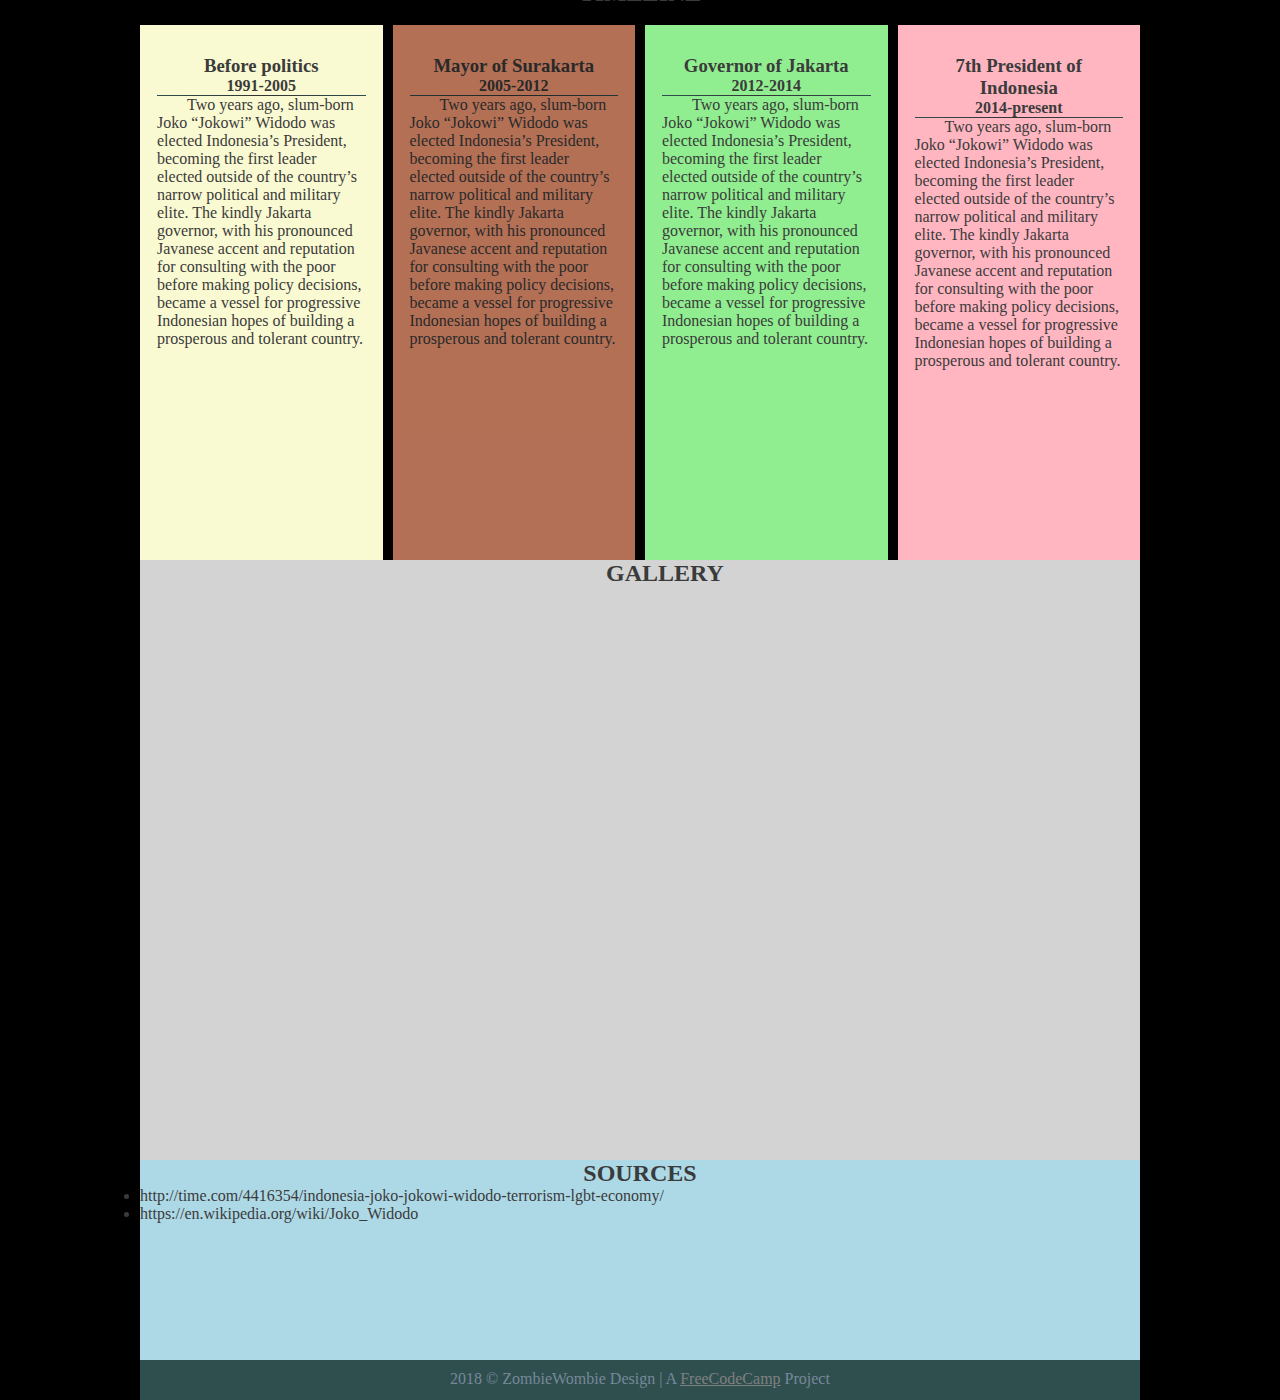
==== commit 74b7dd5a: "testing branch changes" ====
--- a/Online Courses - Projects/FCC/Responsive Web Design Projects/Project 1v2/index.html
+++ b/Online Courses - Projects/FCC/Responsive Web Design Projects/Project 1v2/index.html
@@ -17,7 +17,7 @@
 		<section class="pagetop">
 			<header>
 				<h1 class="center">Joko Widodo</h1>
-				<h2 class="center">7th President of Indonesia</h2>
+				<h2 class="center">7th President of Indonesia - testing git changes</h2>
 				<nav class="sidebar-blocks">
 					<div class="navbutton"><a href="#story">Story</a></div>
 					<div class="navbutton"><a href="#timeline">Timeline</a></div>
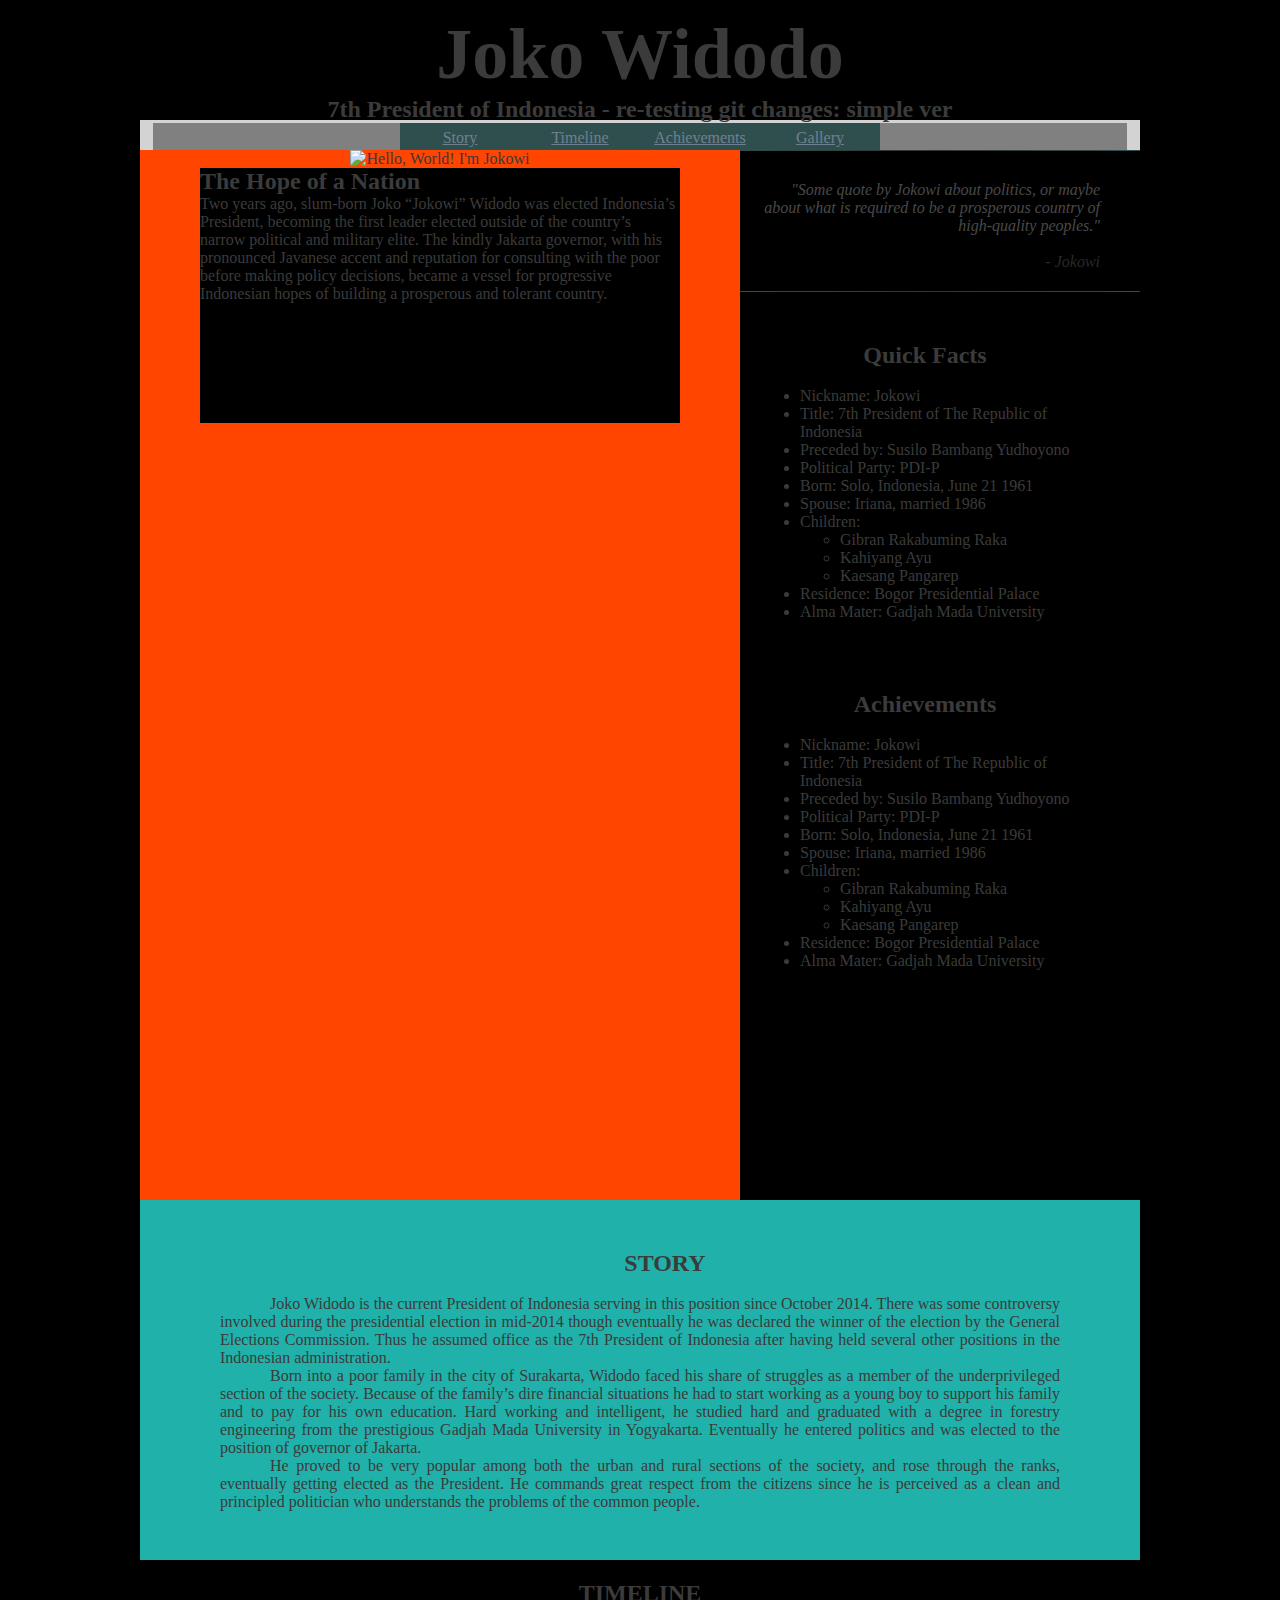
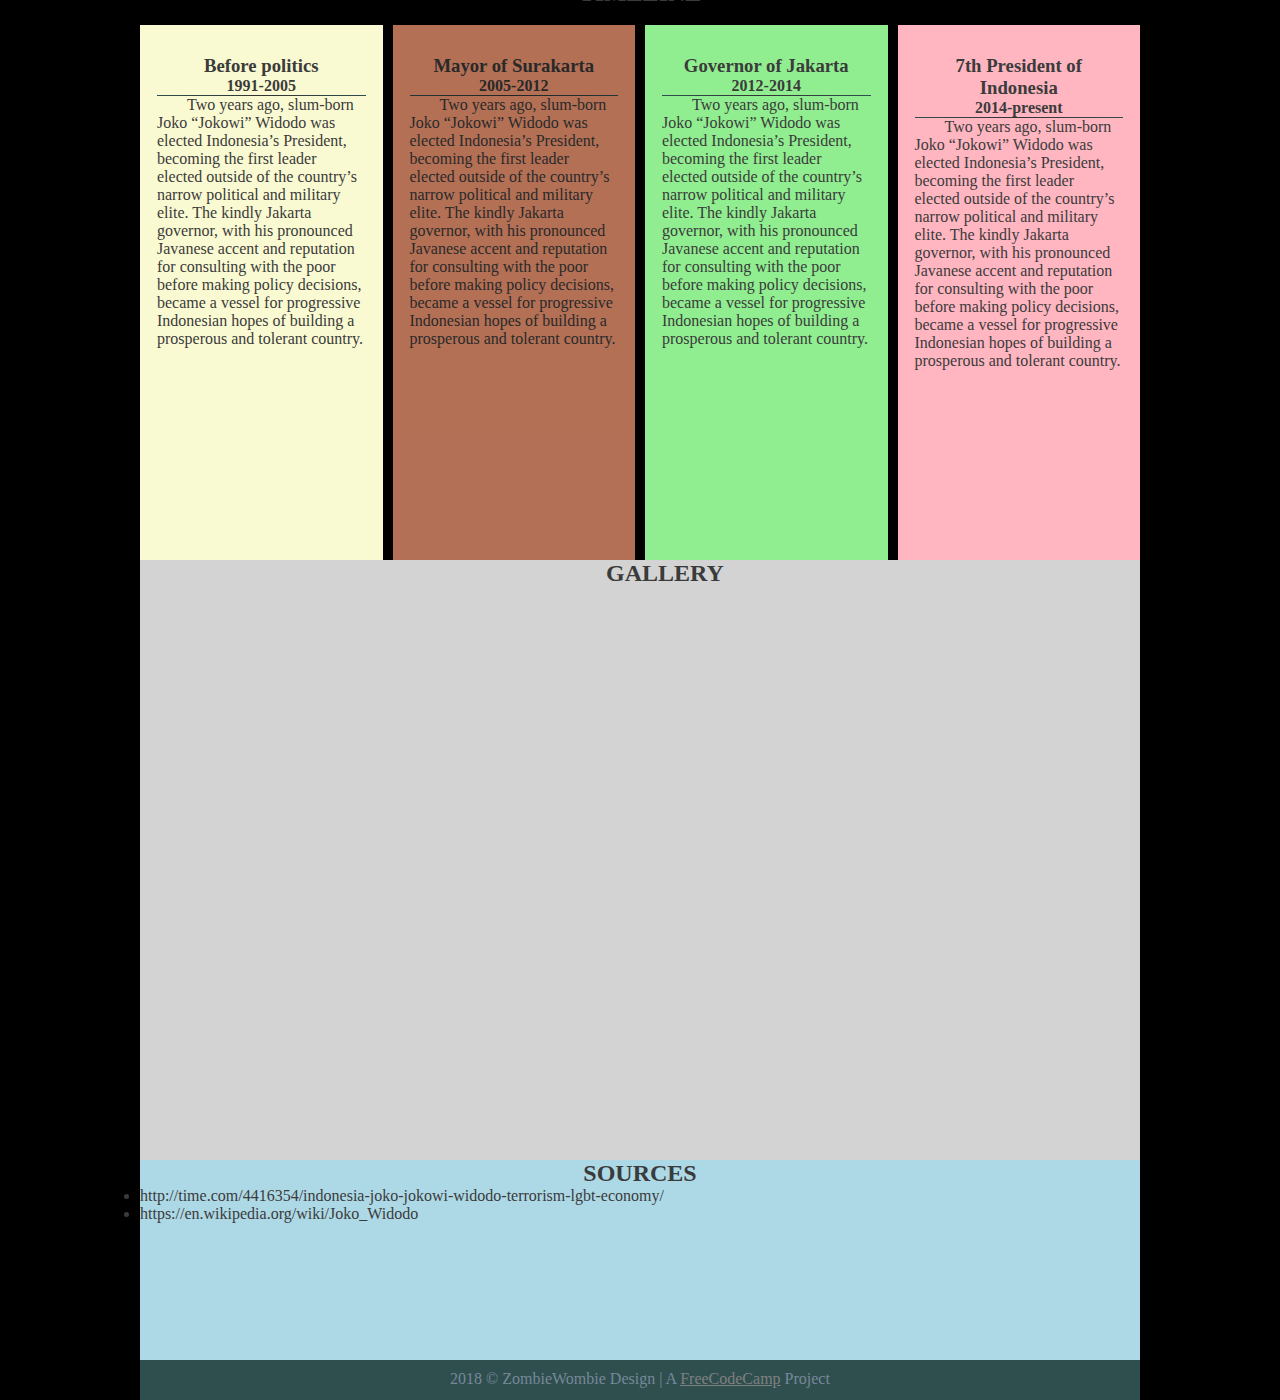
==== commit a0c772a7: "testing simple ver change to branch" ====
--- a/Online Courses - Projects/FCC/Responsive Web Design Projects/Project 1v2/index.html
+++ b/Online Courses - Projects/FCC/Responsive Web Design Projects/Project 1v2/index.html
@@ -17,7 +17,7 @@
 		<section class="pagetop">
 			<header>
 				<h1 class="center">Joko Widodo</h1>
-				<h2 class="center">7th President of Indonesia - testing git changes</h2>
+				<h2 class="center">7th President of Indonesia - re-testing git changes: simple ver</h2>
 				<nav class="sidebar-blocks">
 					<div class="navbutton"><a href="#story">Story</a></div>
 					<div class="navbutton"><a href="#timeline">Timeline</a></div>
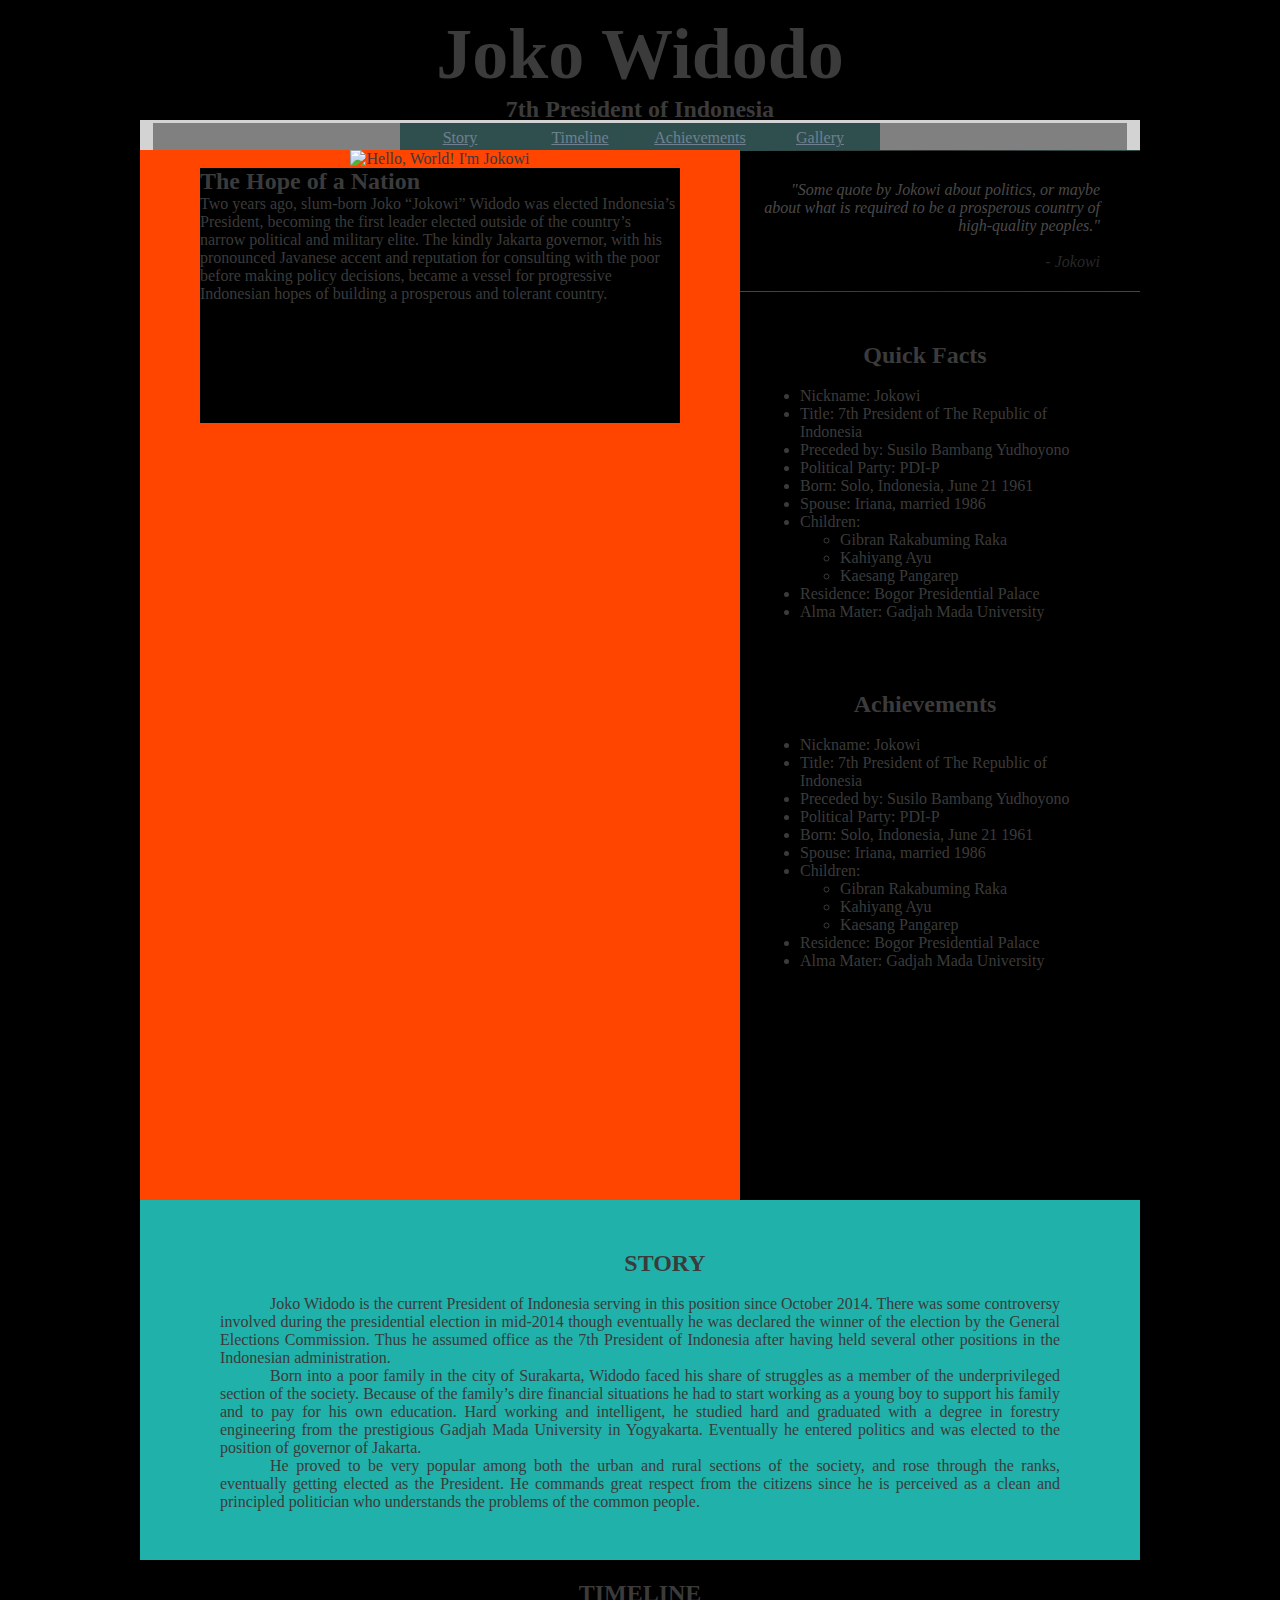
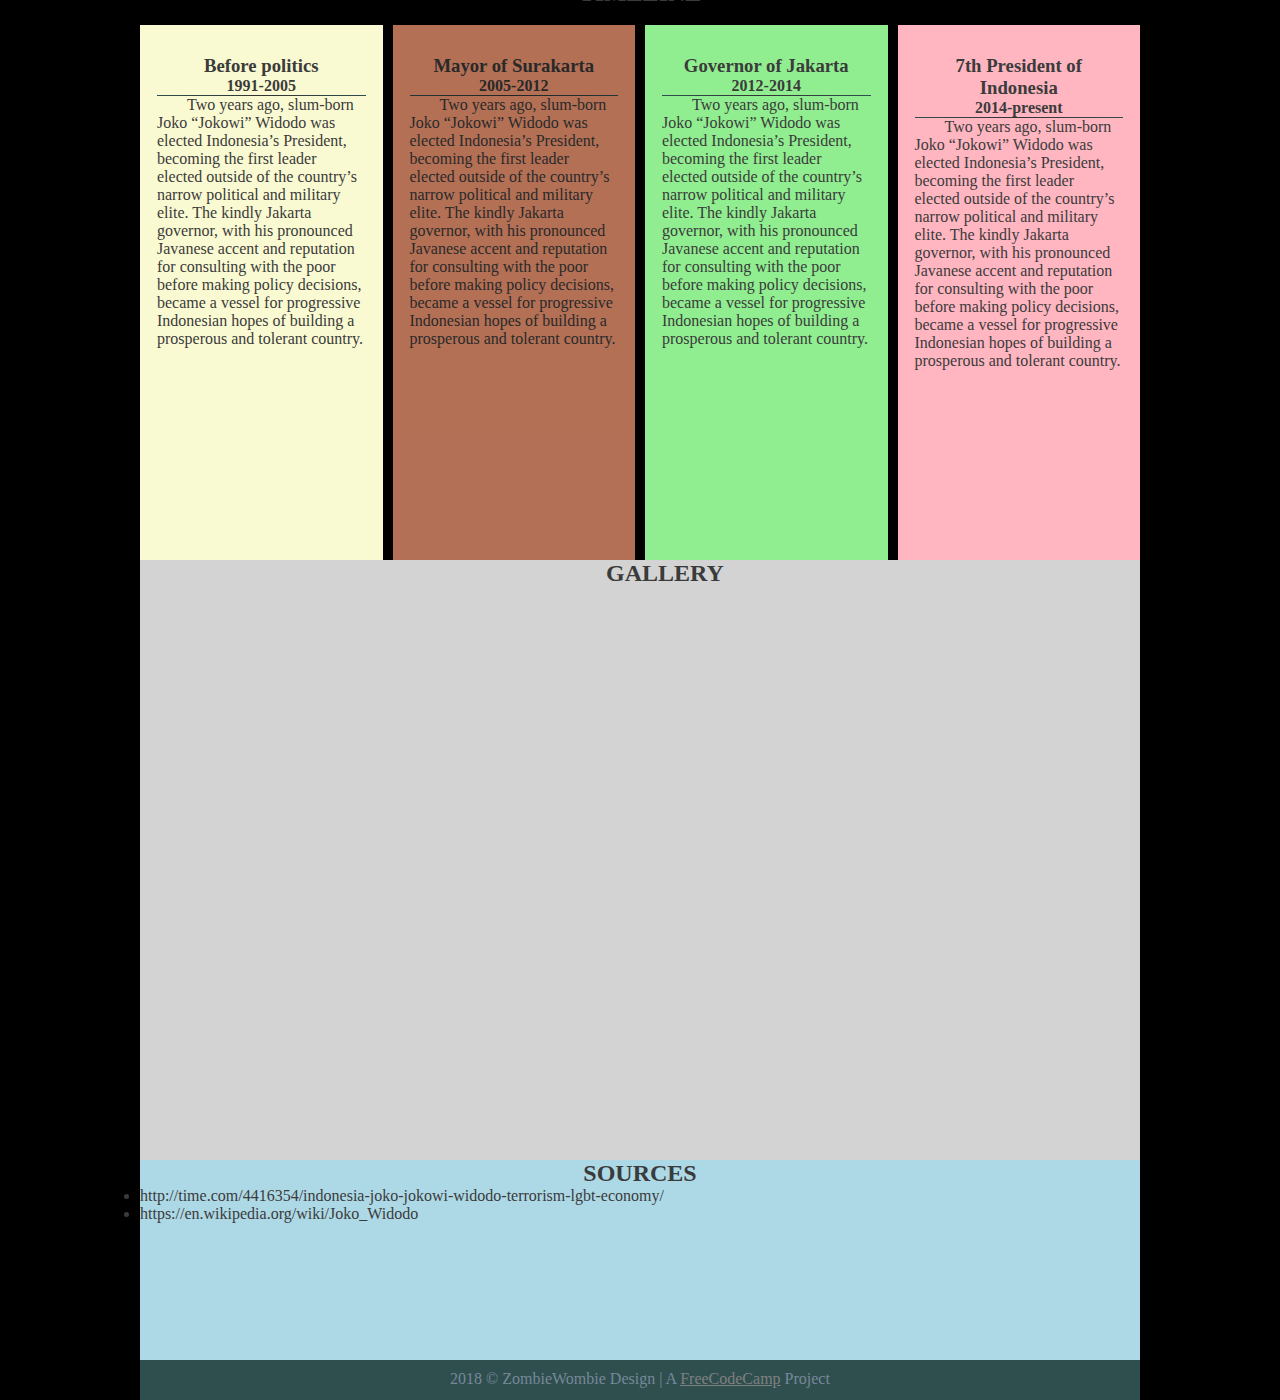
==== commit 0091b893: "another test to simple ver branch" ====
--- a/Online Courses - Projects/FCC/Responsive Web Design Projects/Project 1v2/index.html
+++ b/Online Courses - Projects/FCC/Responsive Web Design Projects/Project 1v2/index.html
@@ -17,7 +17,7 @@
 		<section class="pagetop">
 			<header>
 				<h1 class="center">Joko Widodo</h1>
-				<h2 class="center">7th President of Indonesia - re-testing git changes: simple ver</h2>
+				<h2 class="center">7th President of Indonesia</h2>
 				<nav class="sidebar-blocks">
 					<div class="navbutton"><a href="#story">Story</a></div>
 					<div class="navbutton"><a href="#timeline">Timeline</a></div>
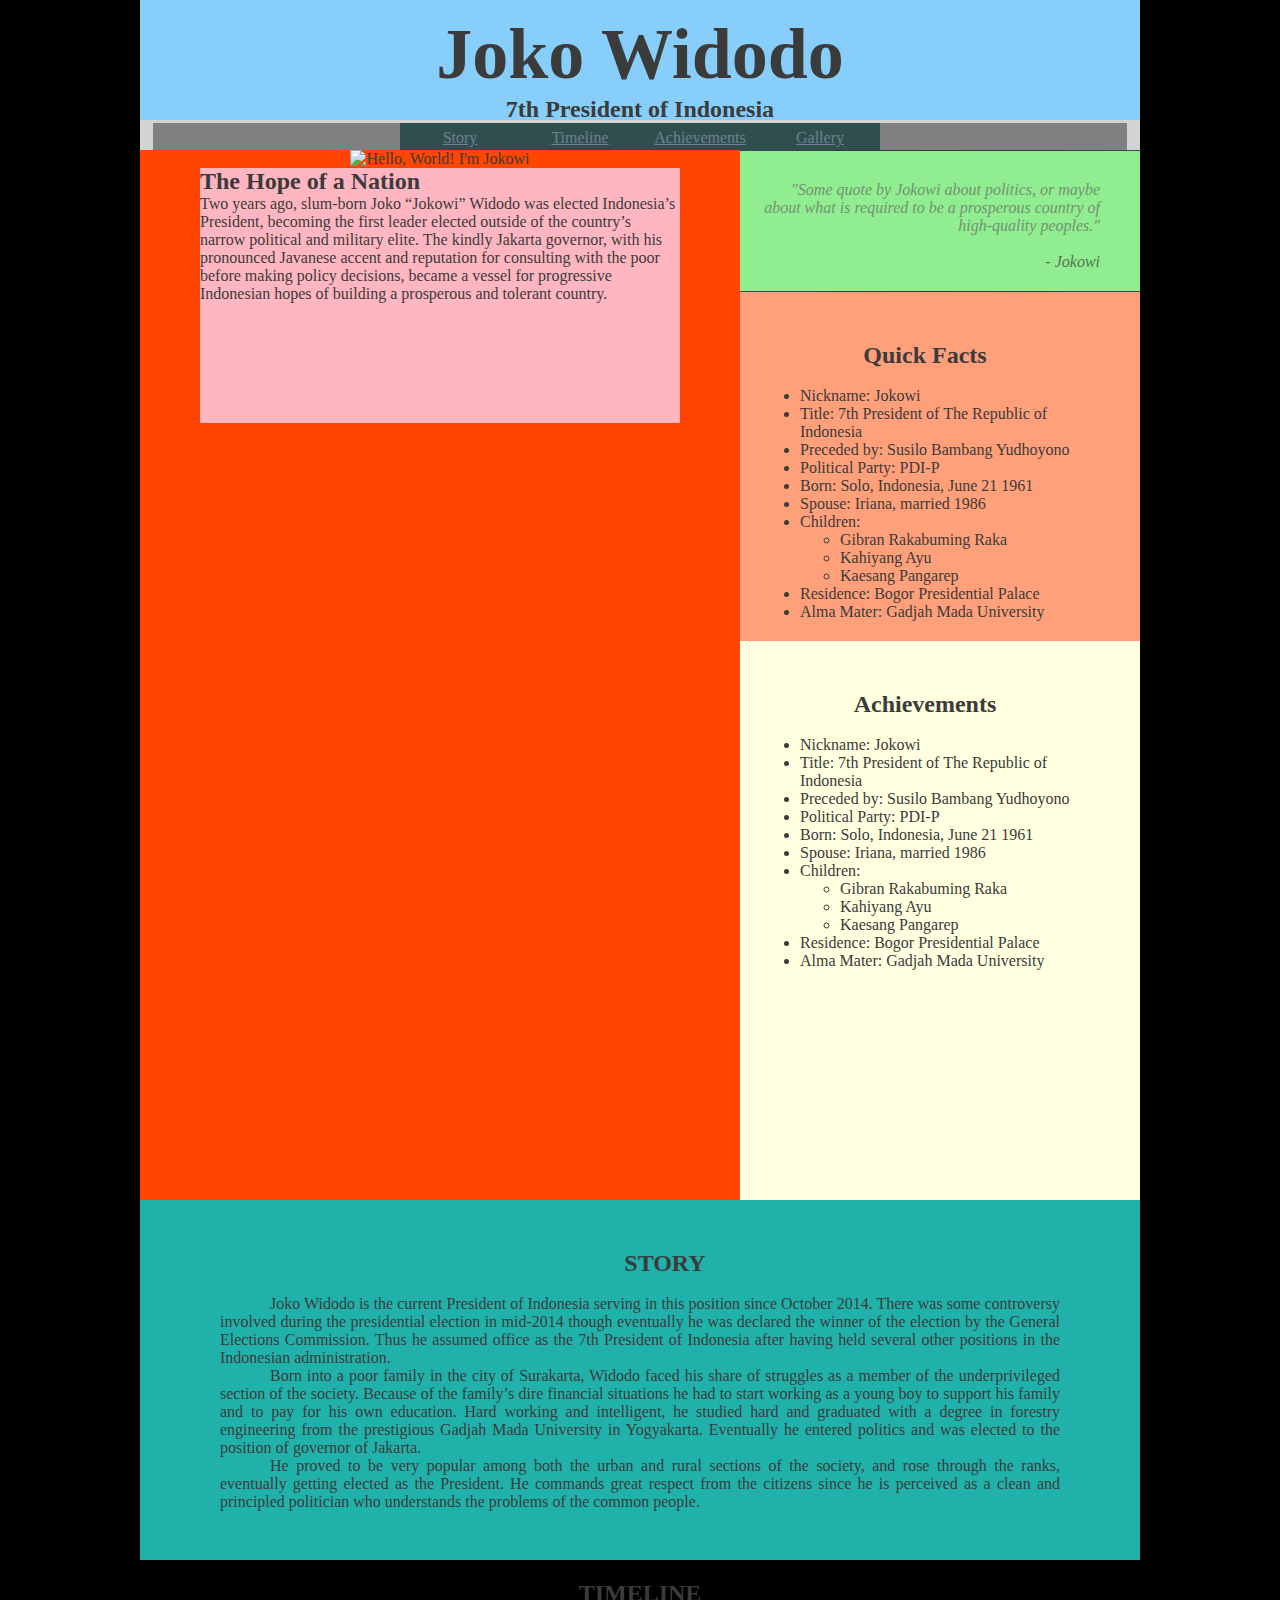
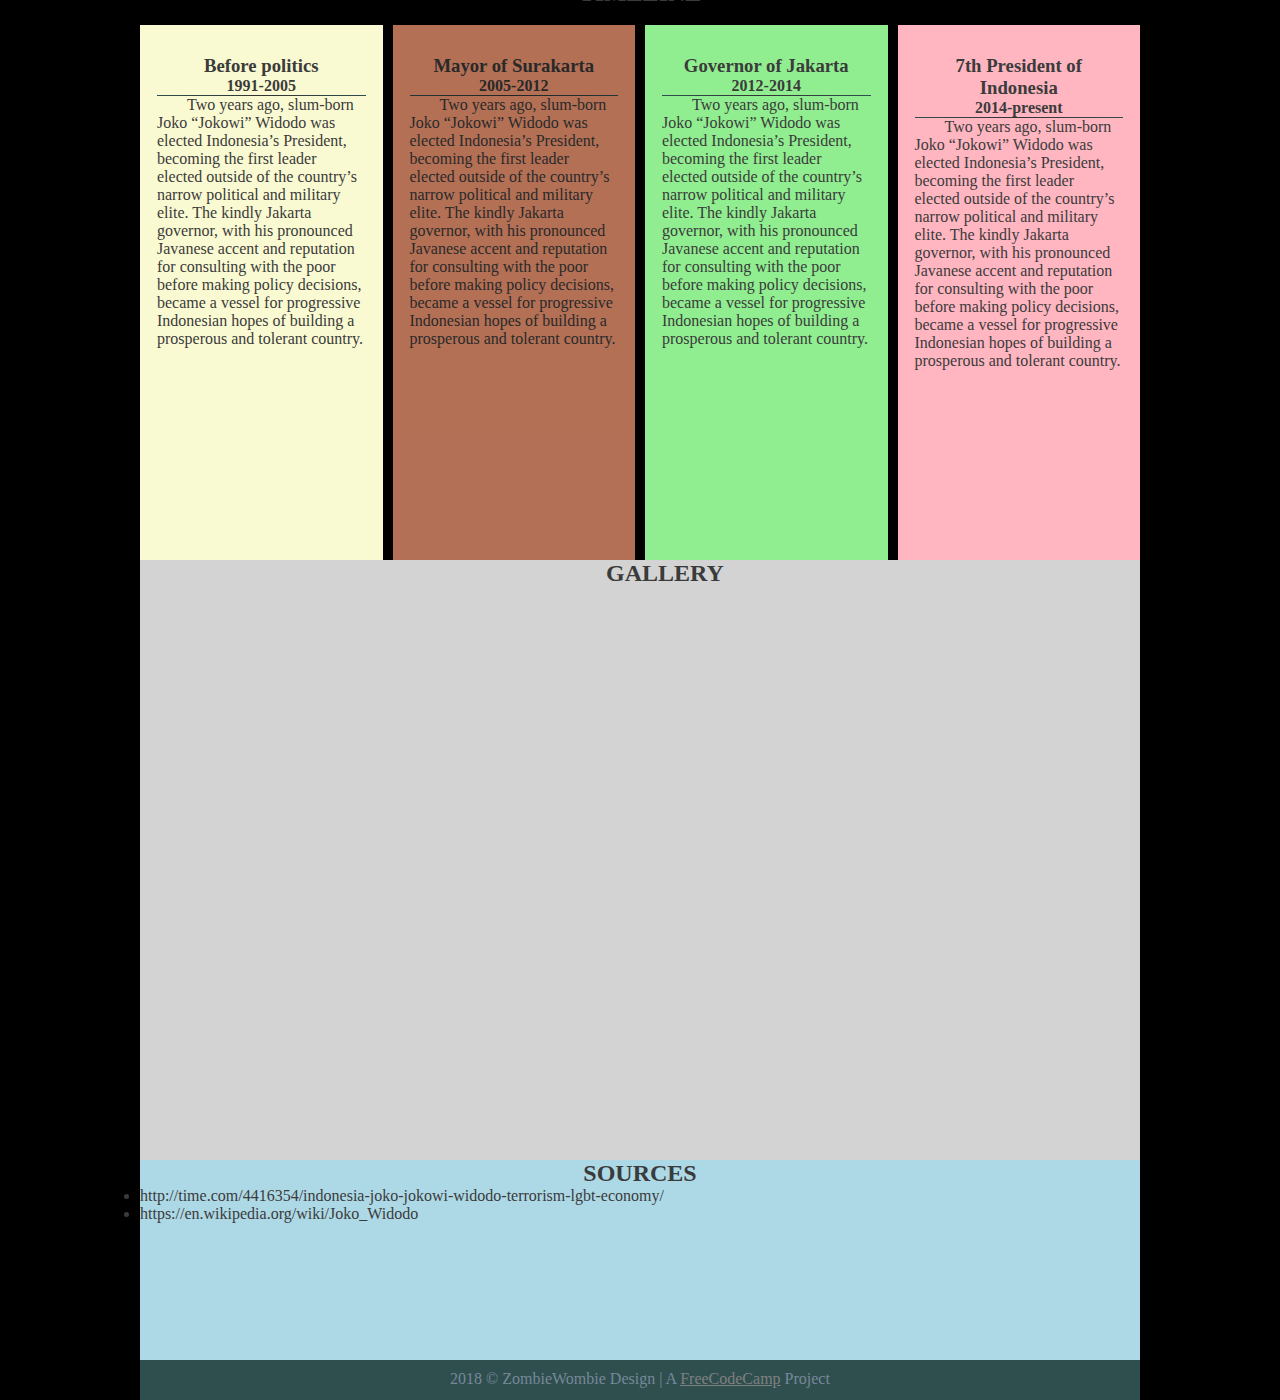
==== commit 0b88b827: "blocks colored" ====
--- a/Online Courses - Projects/FCC/Responsive Web Design Projects/Project 1v2/index.html
+++ b/Online Courses - Projects/FCC/Responsive Web Design Projects/Project 1v2/index.html
@@ -88,7 +88,9 @@
 			<article id="story">
 				<h2 class="center">STORY</h2>
 				<br>
-				<p>Joko Widodo is the current President of Indonesia serving in this position since October 2014. There was some controversy involved during the presidential election in mid-2014 though eventually he was declared the winner of the election by the General Elections Commission. Thus he assumed office as the 7th President of Indonesia after having held several other positions in the Indonesian administration.</p> <p>Born into a poor family in the city of Surakarta, Widodo faced his share of struggles as a member of the underprivileged section of the society. Because of the family’s dire financial situations he had to start working as a young boy to support his family and to pay for his own education. Hard working and intelligent, he studied hard and graduated with a degree in forestry engineering from the prestigious Gadjah Mada University in Yogyakarta. Eventually he entered politics and was elected to the position of governor of Jakarta.</p> <p>He proved to be very popular among both the urban and rural sections of the society, and rose through the ranks, eventually getting elected as the President. He commands great respect from the citizens since he is perceived as a clean and principled politician who understands the problems of the common people.</p>
+				<p>Joko Widodo is the current President of Indonesia serving in this position since October 2014. There was some controversy involved during the presidential election in mid-2014 though eventually he was declared the winner of the election by the General Elections Commission. Thus he assumed office as the 7th President of Indonesia after having held several other positions in the Indonesian administration.</p> 
+				<p>Born into a poor family in the city of Surakarta, Widodo faced his share of struggles as a member of the underprivileged section of the society. Because of the family’s dire financial situations he had to start working as a young boy to support his family and to pay for his own education. Hard working and intelligent, he studied hard and graduated with a degree in forestry engineering from the prestigious Gadjah Mada University in Yogyakarta. Eventually he entered politics and was elected to the position of governor of Jakarta.</p> 
+				<p>He proved to be very popular among both the urban and rural sections of the society, and rose through the ranks, eventually getting elected as the President. He commands great respect from the citizens since he is perceived as a clean and principled politician who understands the problems of the common people.</p>
 			</article>
 			<div class="timelineblock" id="timeline">
 				<div class="timeline-head">
--- a/Online Courses - Projects/FCC/Responsive Web Design Projects/Project 1v2/style.css
+++ b/Online Courses - Projects/FCC/Responsive Web Design Projects/Project 1v2/style.css
@@ -39,7 +39,7 @@
 		"portrait aside";		
 }
 header {
-	background-color: black;
+	background-color: lightskyblue;
 	grid-area: header;
 	text-align: center;
 	padding: 13px;
@@ -87,7 +87,7 @@
 	display: block;
 }
 .imgcaption {
-	background-color: black;
+	background-color: lightpink;
 	padding: 0px 0px;
 	width: 480px;
 	height: 255px;
@@ -104,7 +104,7 @@
 	align-items: flex-end;
 }
 .sidebar-title {
-	background-color: black;
+	background-color: lightgoldenrodyellow;
 	order: 1;
 	flex: 0 1 1%;
 	width: 100%;
@@ -116,7 +116,7 @@
 	justify-self: stretch;	
 }
 .quote {
-	background-color: black;
+	background-color: lightgreen;
 	order: 3;
 	flex: 0 1 10%;
 }
@@ -159,13 +159,13 @@
 	padding: 30px 40px 20px 20px
 }
 #quick-facts {
-	background-color: black;
+	background-color: lightsalmon;
 	order: 4;
 	flex: 0 1 30%;
 	padding: 50px 50px 20px 20px;
 }
 #achievements {
-	background-color: black;
+	background-color: lightyellow;
 	order: 5;
 	flex: 0 1 60%;
 	padding: 50px 50px 20px 20px;
